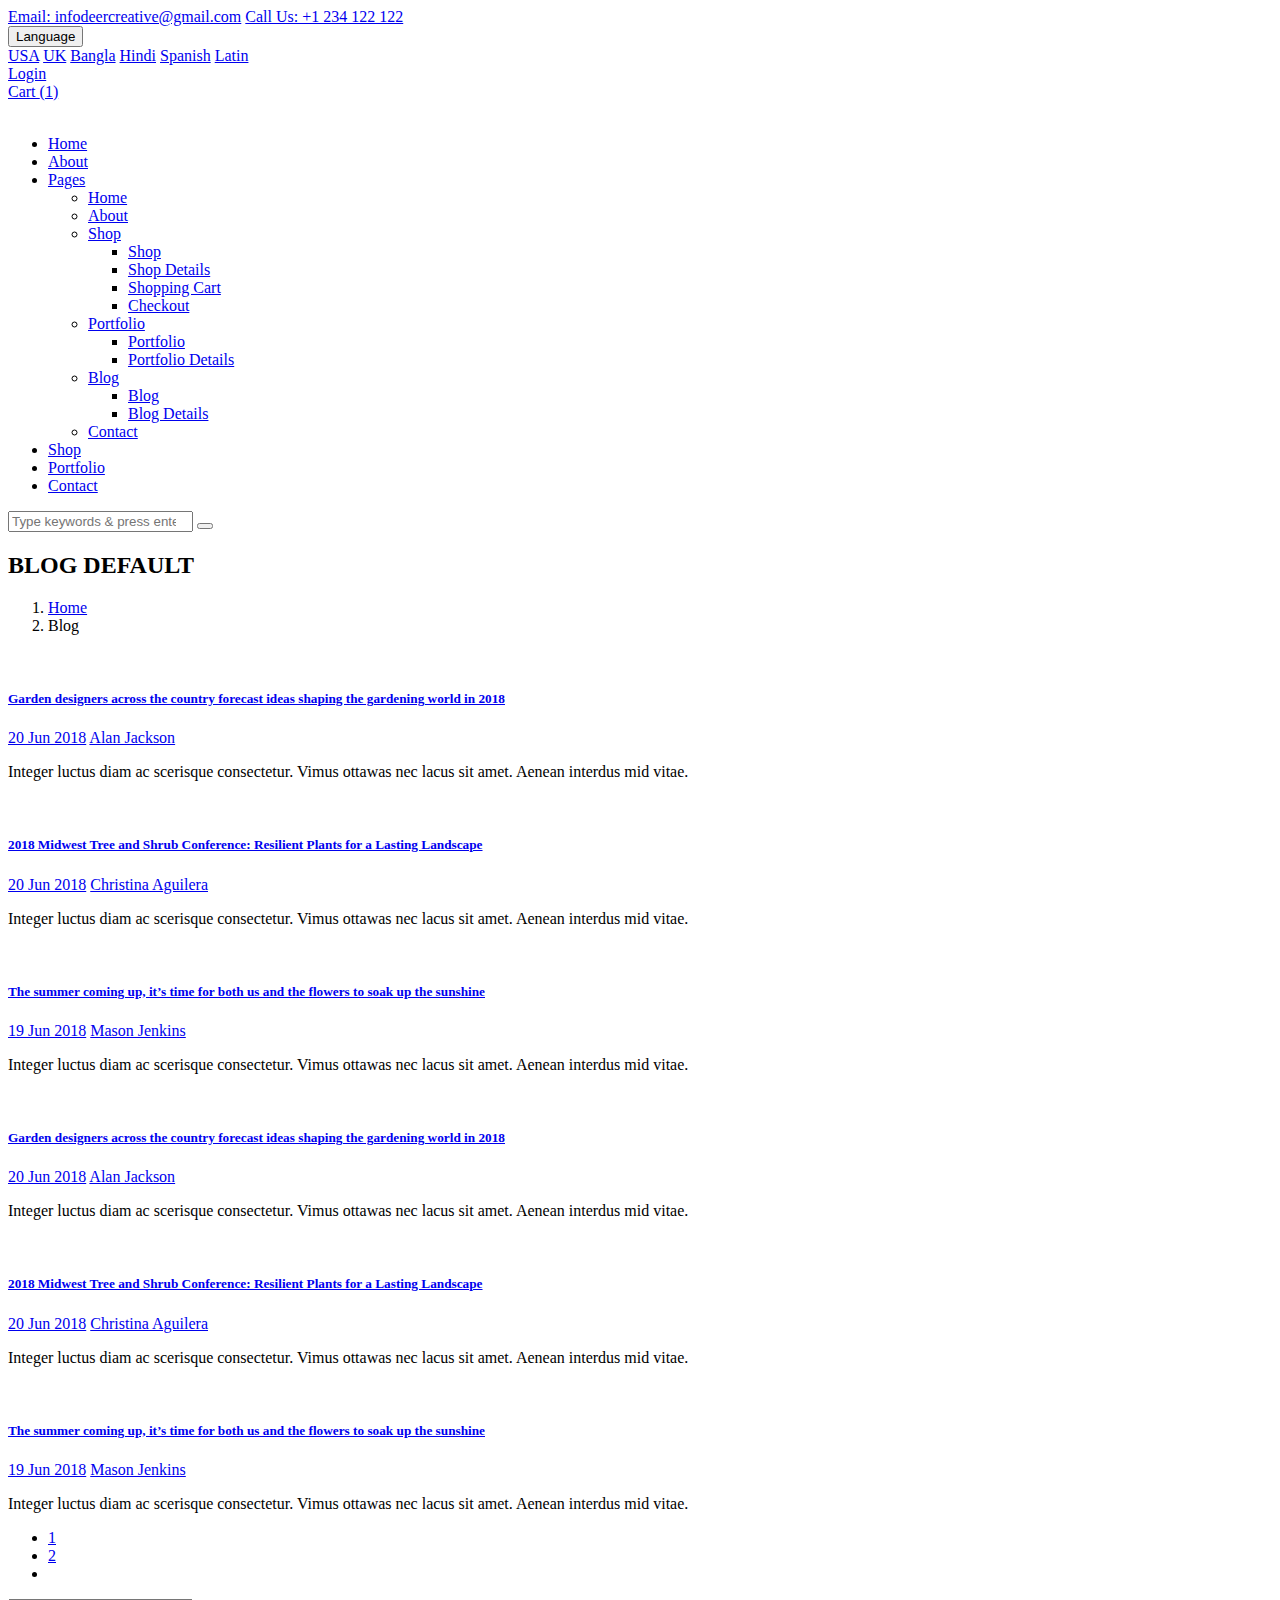
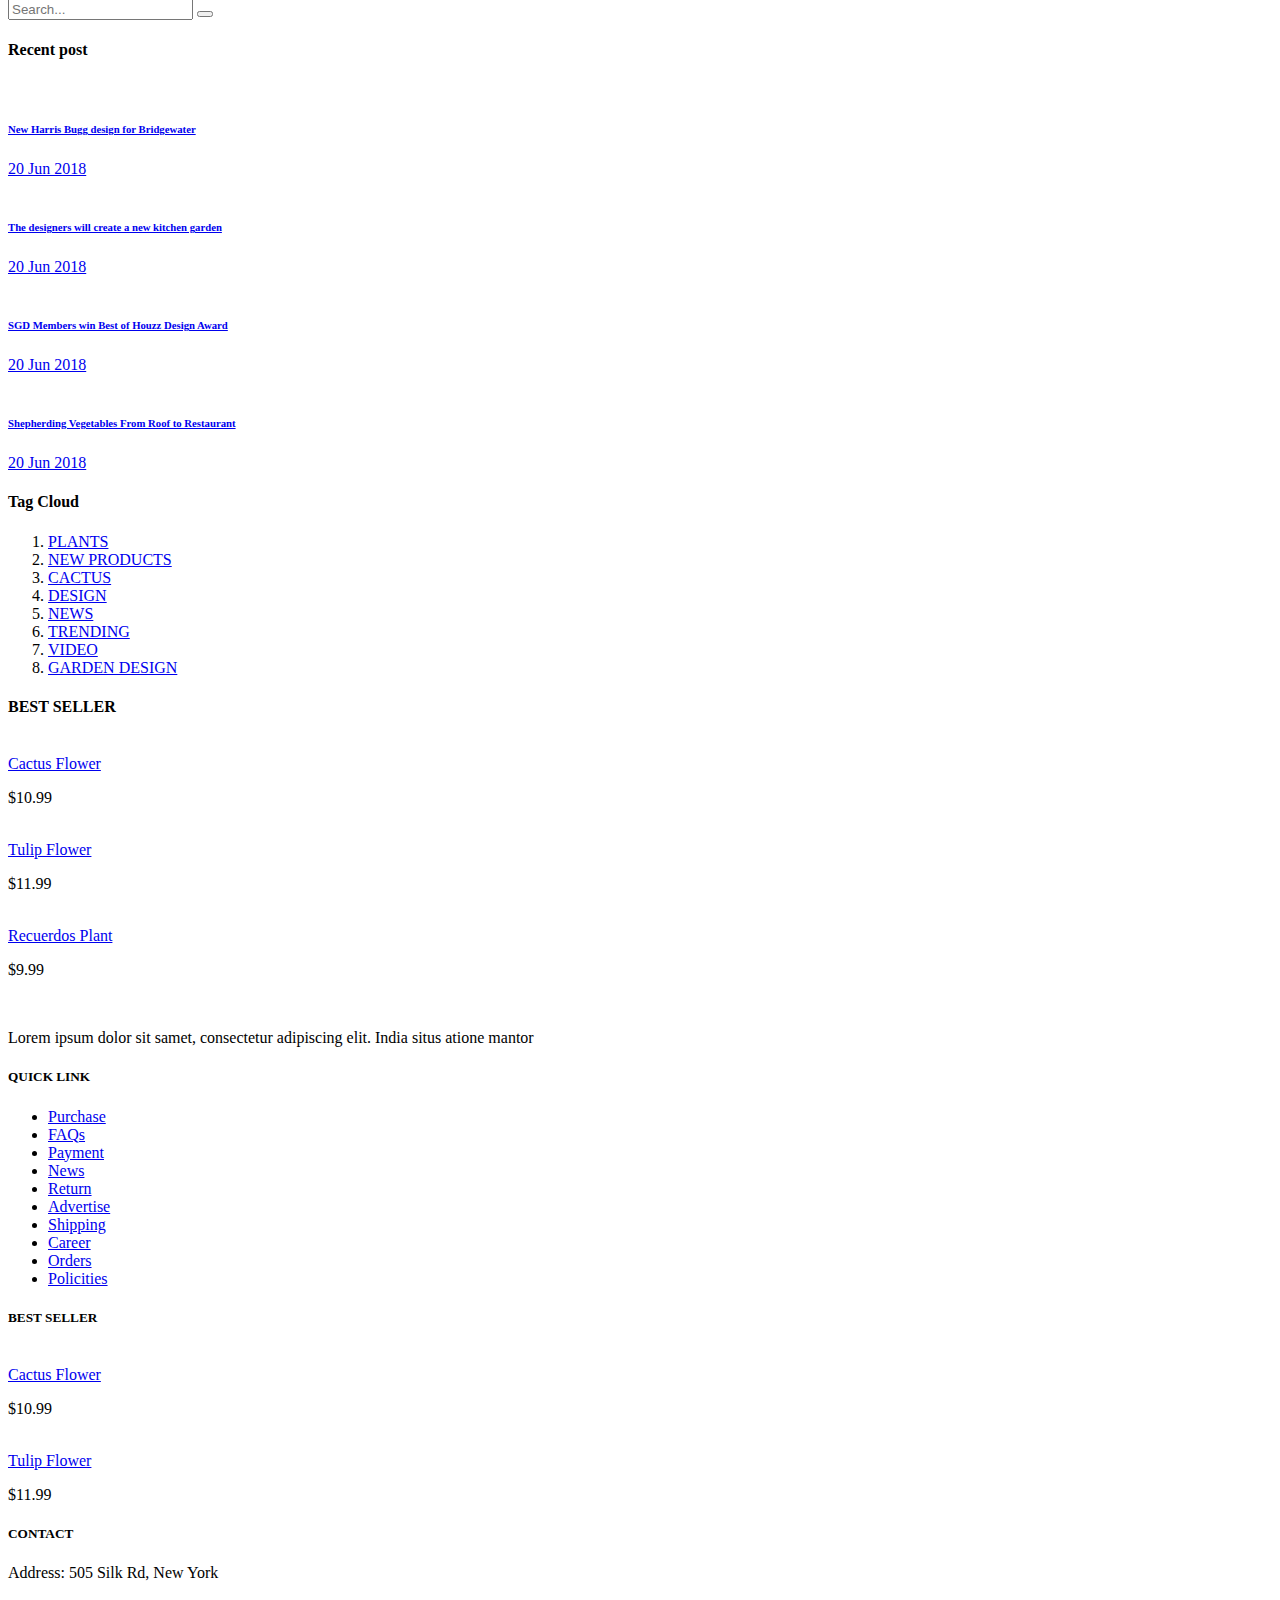
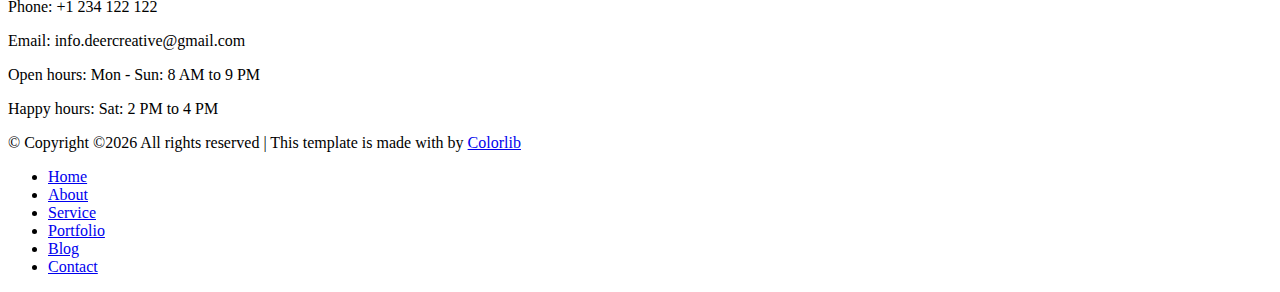
==== blog.html @ 2c1554ca "Prueba de edición temp vivero" ====
<!DOCTYPE html>
<html lang="en">

<head>
    <meta charset="UTF-8">
    <meta name="description" content="">
    <meta http-equiv="X-UA-Compatible" content="IE=edge">
    <meta name="viewport" content="width=device-width, initial-scale=1, shrink-to-fit=no">
    <!-- The above 4 meta tags *must* come first in the head; any other head content must come *after* these tags -->

    <!-- Title -->
    <title>Alazea - Gardening &amp; Landscaping HTML Template</title>

    <!-- Favicon -->
    <link rel="icon" href="img/core-img/favicon.ico">

    <!-- Core Stylesheet -->
    <link rel="stylesheet" href="style.css">

</head>

<body>
    <!-- Preloader -->
    <div class="preloader d-flex align-items-center justify-content-center">
        <div class="preloader-circle"></div>
        <div class="preloader-img">
            <img src="img/core-img/leaf.png" alt="">
        </div>
    </div>

    <!-- ##### Header Area Start ##### -->
    <header class="header-area">

        <!-- ***** Top Header Area ***** -->
        <div class="top-header-area">
            <div class="container">
                <div class="row">
                    <div class="col-12">
                        <div class="top-header-content d-flex align-items-center justify-content-between">
                            <!-- Top Header Content -->
                            <div class="top-header-meta">
                                <a href="#" data-toggle="tooltip" data-placement="bottom" title="infodeercreative@gmail.com"><i class="fa fa-envelope-o" aria-hidden="true"></i> <span>Email: infodeercreative@gmail.com</span></a>
                                <a href="#" data-toggle="tooltip" data-placement="bottom" title="+1 234 122 122"><i class="fa fa-phone" aria-hidden="true"></i> <span>Call Us: +1 234 122 122</span></a>
                            </div>

                            <!-- Top Header Content -->
                            <div class="top-header-meta d-flex">
                                <!-- Language Dropdown -->
                                <div class="language-dropdown">
                                    <div class="dropdown">
                                        <button class="btn btn-secondary dropdown-toggle mr-30" type="button" id="dropdownMenuButton" data-toggle="dropdown" aria-haspopup="true" aria-expanded="false">Language</button>
                                        <div class="dropdown-menu" aria-labelledby="dropdownMenuButton">
                                            <a class="dropdown-item" href="#">USA</a>
                                            <a class="dropdown-item" href="#">UK</a>
                                            <a class="dropdown-item" href="#">Bangla</a>
                                            <a class="dropdown-item" href="#">Hindi</a>
                                            <a class="dropdown-item" href="#">Spanish</a>
                                            <a class="dropdown-item" href="#">Latin</a>
                                        </div>
                                    </div>
                                </div>
                                <!-- Login -->
                                <div class="login">
                                    <a href="#"><i class="fa fa-user" aria-hidden="true"></i> <span>Login</span></a>
                                </div>
                                <!-- Cart -->
                                <div class="cart">
                                    <a href="#"><i class="fa fa-shopping-cart" aria-hidden="true"></i> <span>Cart <span class="cart-quantity">(1)</span></span></a>
                                </div>
                            </div>
                        </div>
                    </div>
                </div>
            </div>
        </div>

        <!-- ***** Navbar Area ***** -->
        <div class="alazea-main-menu">
            <div class="classy-nav-container breakpoint-off">
                <div class="container">
                    <!-- Menu -->
                    <nav class="classy-navbar justify-content-between" id="alazeaNav">

                        <!-- Nav Brand -->
                        <a href="index.html" class="nav-brand"><img src="img/core-img/logo.png" alt=""></a>

                        <!-- Navbar Toggler -->
                        <div class="classy-navbar-toggler">
                            <span class="navbarToggler"><span></span><span></span><span></span></span>
                        </div>

                        <!-- Menu -->
                        <div class="classy-menu">

                            <!-- Close Button -->
                            <div class="classycloseIcon">
                                <div class="cross-wrap"><span class="top"></span><span class="bottom"></span></div>
                            </div>

                            <!-- Navbar Start -->
                            <div class="classynav">
                                <ul>
                                    <li><a href="index.html">Home</a></li>
                                    <li><a href="about.html">About</a></li>
                                    <li><a href="#">Pages</a>
                                        <ul class="dropdown">
                                            <li><a href="index.html">Home</a></li>
                                            <li><a href="about.html">About</a></li>
                                            <li><a href="shop.html">Shop</a>
                                                <ul class="dropdown">
                                                    <li><a href="shop.html">Shop</a></li>
                                                    <li><a href="shop-details.html">Shop Details</a></li>
                                                    <li><a href="cart.html">Shopping Cart</a></li>
                                                    <li><a href="checkout.html">Checkout</a></li>
                                                </ul>
                                            </li>
                                            <li><a href="portfolio.html">Portfolio</a>
                                                <ul class="dropdown">
                                                    <li><a href="portfolio.html">Portfolio</a></li>
                                                    <li><a href="single-portfolio.html">Portfolio Details</a></li>
                                                </ul>
                                            </li>
                                            <li><a href="blog.html">Blog</a>
                                                <ul class="dropdown">
                                                    <li><a href="blog.html">Blog</a></li>
                                                    <li><a href="single-post.html">Blog Details</a></li>
                                                </ul>
                                            </li>
                                            <li><a href="contact.html">Contact</a></li>
                                        </ul>
                                    </li>
                                    <li><a href="shop.html">Shop</a></li>
                                    <li><a href="portfolio.html">Portfolio</a></li>
                                    <li><a href="contact.html">Contact</a></li>
                                </ul>

                                <!-- Search Icon -->
                                <div id="searchIcon">
                                    <i class="fa fa-search" aria-hidden="true"></i>
                                </div>

                            </div>
                            <!-- Navbar End -->
                        </div>
                    </nav>

                    <!-- Search Form -->
                    <div class="search-form">
                        <form action="#" method="get">
                            <input type="search" name="search" id="search" placeholder="Type keywords &amp; press enter...">
                            <button type="submit" class="d-none"></button>
                        </form>
                        <!-- Close Icon -->
                        <div class="closeIcon"><i class="fa fa-times" aria-hidden="true"></i></div>
                    </div>
                </div>
            </div>
        </div>
    </header>
    <!-- ##### Header Area End ##### -->

    <!-- ##### Breadcrumb Area Start ##### -->
    <div class="breadcrumb-area">
        <!-- Top Breadcrumb Area -->
        <div class="top-breadcrumb-area bg-img bg-overlay d-flex align-items-center justify-content-center" style="background-image: url(img/bg-img/24.jpg);">
            <h2>BLOG DEFAULT</h2>
        </div>

        <div class="container">
            <div class="row">
                <div class="col-12">
                    <nav aria-label="breadcrumb">
                        <ol class="breadcrumb">
                            <li class="breadcrumb-item"><a href="#"><i class="fa fa-home"></i> Home</a></li>
                            <li class="breadcrumb-item active" aria-current="page">Blog</li>
                        </ol>
                    </nav>
                </div>
            </div>
        </div>
    </div>
    <!-- ##### Breadcrumb Area End ##### -->

    <!-- ##### Blog Area Start ##### -->
    <section class="alazea-blog-area mb-100">
        <div class="container">
            <div class="row">
                <div class="col-12 col-md-8">
                    <div class="row">

                        <!-- Single Blog Post Area -->
                        <div class="col-12 col-lg-6">
                            <div class="single-blog-post mb-50">
                                <div class="post-thumbnail mb-30">
                                    <a href="single-post.html"><img src="img/bg-img/6.jpg" alt=""></a>
                                </div>
                                <div class="post-content">
                                    <a href="single-post.html" class="post-title">
                                        <h5>Garden designers across the country forecast ideas shaping the gardening world in 2018</h5>
                                    </a>
                                    <div class="post-meta">
                                        <a href="#"><i class="fa fa-clock-o" aria-hidden="true"></i> 20 Jun 2018</a>
                                        <a href="#"><i class="fa fa-user" aria-hidden="true"></i> Alan Jackson</a>
                                    </div>
                                    <p class="post-excerpt">Integer luctus diam ac scerisque consectetur. Vimus ottawas nec lacus sit amet. Aenean interdus mid vitae.</p>
                                </div>
                            </div>
                        </div>

                        <!-- Single Blog Post Area -->
                        <div class="col-12 col-lg-6">
                            <div class="single-blog-post mb-50">
                                <div class="post-thumbnail mb-30">
                                    <a href="single-post.html"><img src="img/bg-img/7.jpg" alt=""></a>
                                </div>
                                <div class="post-content">
                                    <a href="single-post.html" class="post-title">
                                        <h5>2018 Midwest Tree and Shrub Conference: Resilient Plants for a Lasting Landscape</h5>
                                    </a>
                                    <div class="post-meta">
                                        <a href="#"><i class="fa fa-clock-o" aria-hidden="true"></i> 20 Jun 2018</a>
                                        <a href="#"><i class="fa fa-user" aria-hidden="true"></i> Christina Aguilera</a>
                                    </div>
                                    <p class="post-excerpt">Integer luctus diam ac scerisque consectetur. Vimus ottawas nec lacus sit amet. Aenean interdus mid vitae.</p>
                                </div>
                            </div>
                        </div>

                        <!-- Single Blog Post Area -->
                        <div class="col-12 col-lg-6">
                            <div class="single-blog-post mb-50">
                                <div class="post-thumbnail mb-30">
                                    <a href="single-post.html"><img src="img/bg-img/8.jpg" alt=""></a>
                                </div>
                                <div class="post-content">
                                    <a href="single-post.html" class="post-title">
                                        <h5>The summer coming up, it’s time for both us and the flowers to soak up the sunshine</h5>
                                    </a>
                                    <div class="post-meta">
                                        <a href="#"><i class="fa fa-clock-o" aria-hidden="true"></i> 19 Jun 2018</a>
                                        <a href="#"><i class="fa fa-user" aria-hidden="true"></i> Mason Jenkins</a>
                                    </div>
                                    <p class="post-excerpt">Integer luctus diam ac scerisque consectetur. Vimus ottawas nec lacus sit amet. Aenean interdus mid vitae.</p>
                                </div>
                            </div>
                        </div>

                        <!-- Single Blog Post Area -->
                        <div class="col-12 col-lg-6">
                            <div class="single-blog-post mb-50">
                                <div class="post-thumbnail mb-30">
                                    <a href="single-post.html"><img src="img/bg-img/6.jpg" alt=""></a>
                                </div>
                                <div class="post-content">
                                    <a href="single-post.html" class="post-title">
                                        <h5>Garden designers across the country forecast ideas shaping the gardening world in 2018</h5>
                                    </a>
                                    <div class="post-meta">
                                        <a href="#"><i class="fa fa-clock-o" aria-hidden="true"></i> 20 Jun 2018</a>
                                        <a href="#"><i class="fa fa-user" aria-hidden="true"></i> Alan Jackson</a>
                                    </div>
                                    <p class="post-excerpt">Integer luctus diam ac scerisque consectetur. Vimus ottawas nec lacus sit amet. Aenean interdus mid vitae.</p>
                                </div>
                            </div>
                        </div>

                        <!-- Single Blog Post Area -->
                        <div class="col-12 col-lg-6">
                            <div class="single-blog-post mb-50">
                                <div class="post-thumbnail mb-30">
                                    <a href="single-post.html"><img src="img/bg-img/7.jpg" alt=""></a>
                                </div>
                                <div class="post-content">
                                    <a href="single-post.html" class="post-title">
                                        <h5>2018 Midwest Tree and Shrub Conference: Resilient Plants for a Lasting Landscape</h5>
                                    </a>
                                    <div class="post-meta">
                                        <a href="#"><i class="fa fa-clock-o" aria-hidden="true"></i> 20 Jun 2018</a>
                                        <a href="#"><i class="fa fa-user" aria-hidden="true"></i> Christina Aguilera</a>
                                    </div>
                                    <p class="post-excerpt">Integer luctus diam ac scerisque consectetur. Vimus ottawas nec lacus sit amet. Aenean interdus mid vitae.</p>
                                </div>
                            </div>
                        </div>

                        <!-- Single Blog Post Area -->
                        <div class="col-12 col-lg-6">
                            <div class="single-blog-post mb-50">
                                <div class="post-thumbnail mb-30">
                                    <a href="single-post.html"><img src="img/bg-img/8.jpg" alt=""></a>
                                </div>
                                <div class="post-content">
                                    <a href="single-post.html" class="post-title">
                                        <h5>The summer coming up, it’s time for both us and the flowers to soak up the sunshine</h5>
                                    </a>
                                    <div class="post-meta">
                                        <a href="#"><i class="fa fa-clock-o" aria-hidden="true"></i> 19 Jun 2018</a>
                                        <a href="#"><i class="fa fa-user" aria-hidden="true"></i> Mason Jenkins</a>
                                    </div>
                                    <p class="post-excerpt">Integer luctus diam ac scerisque consectetur. Vimus ottawas nec lacus sit amet. Aenean interdus mid vitae.</p>
                                </div>
                            </div>
                        </div>

                    </div>

                    <div class="row">
                        <div class="col-12">
                            <nav aria-label="Page navigation">
                                <ul class="pagination">
                                    <li class="page-item"><a class="page-link" href="#">1</a></li>
                                    <li class="page-item"><a class="page-link" href="#">2</a></li>
                                    <li class="page-item"><a class="page-link" href="#"><i class="fa fa-angle-right"></i></a></li>
                                </ul>
                            </nav>
                        </div>
                    </div>
                </div>
                
                <div class="col-12 col-md-4">
                    <div class="post-sidebar-area">

                        <!-- ##### Single Widget Area ##### -->
                        <div class="single-widget-area">
                            <form action="#" method="get" class="search-form">
                                <input type="search" name="search" id="widgetsearch" placeholder="Search...">
                                <button type="submit"><i class="icon_search"></i></button>
                            </form>
                        </div>

                        <!-- ##### Single Widget Area ##### -->
                        <div class="single-widget-area">
                            <!-- Title -->
                            <div class="widget-title">
                                <h4>Recent post</h4>
                            </div>

                            <!-- Single Latest Posts -->
                            <div class="single-latest-post d-flex align-items-center">
                                <div class="post-thumb">
                                    <img src="img/bg-img/30.jpg" alt="">
                                </div>
                                <div class="post-content">
                                    <a href="#" class="post-title">
                                        <h6>New Harris Bugg design for Bridgewater</h6>
                                    </a>
                                    <a href="#" class="post-date">20 Jun 2018</a>
                                </div>
                            </div>

                            <!-- Single Latest Posts -->
                            <div class="single-latest-post d-flex align-items-center">
                                <div class="post-thumb">
                                    <img src="img/bg-img/31.jpg" alt="">
                                </div>
                                <div class="post-content">
                                    <a href="#" class="post-title">
                                        <h6>The designers will create a new kitchen garden</h6>
                                    </a>
                                    <a href="#" class="post-date">20 Jun 2018</a>
                                </div>
                            </div>

                            <!-- Single Latest Posts -->
                            <div class="single-latest-post d-flex align-items-center">
                                <div class="post-thumb">
                                    <img src="img/bg-img/32.jpg" alt="">
                                </div>
                                <div class="post-content">
                                    <a href="#" class="post-title">
                                        <h6>SGD Members win Best of Houzz Design Award</h6>
                                    </a>
                                    <a href="#" class="post-date">20 Jun 2018</a>
                                </div>
                            </div>

                            <!-- Single Latest Posts -->
                            <div class="single-latest-post d-flex align-items-center">
                                <div class="post-thumb">
                                    <img src="img/bg-img/33.jpg" alt="">
                                </div>
                                <div class="post-content">
                                    <a href="#" class="post-title">
                                        <h6>Shepherding Vegetables From Roof to Restaurant</h6>
                                    </a>
                                    <a href="#" class="post-date">20 Jun 2018</a>
                                </div>
                            </div>
                        </div>

                        <!-- ##### Single Widget Area ##### -->
                        <div class="single-widget-area">
                            <!-- Title -->
                            <div class="widget-title">
                                <h4>Tag Cloud</h4>
                            </div>
                            <!-- Tags -->
                            <ol class="popular-tags d-flex flex-wrap">
                                <li><a href="#">PLANTS</a></li>
                                <li><a href="#">NEW PRODUCTS</a></li>
                                <li><a href="#">CACTUS</a></li>
                                <li><a href="#">DESIGN</a></li>
                                <li><a href="#">NEWS</a></li>
                                <li><a href="#">TRENDING</a></li>
                                <li><a href="#">VIDEO</a></li>
                                <li><a href="#">GARDEN DESIGN</a></li>
                            </ol>
                        </div>

                        <!-- ##### Single Widget Area ##### -->
                        <div class="single-widget-area">
                            <!-- Title -->
                            <div class="widget-title">
                                <h4>BEST SELLER</h4>
                            </div>

                            <!-- Single Best Seller Products -->
                            <div class="single-best-seller-product d-flex align-items-center">
                                <div class="product-thumbnail">
                                    <a href="shop-details.html"><img src="img/bg-img/4.jpg" alt=""></a>
                                </div>
                                <div class="product-info">
                                    <a href="shop-details.html">Cactus Flower</a>
                                    <p>$10.99</p>
                                    <div class="ratings">
                                        <i class="fa fa-star"></i>
                                        <i class="fa fa-star"></i>
                                        <i class="fa fa-star"></i>
                                        <i class="fa fa-star"></i>
                                        <i class="fa fa-star"></i>
                                    </div>
                                </div>
                            </div>

                            <!-- Single Best Seller Products -->
                            <div class="single-best-seller-product d-flex align-items-center">
                                <div class="product-thumbnail">
                                    <a href="shop-details.html"><img src="img/bg-img/5.jpg" alt=""></a>
                                </div>
                                <div class="product-info">
                                    <a href="shop-details.html">Tulip Flower</a>
                                    <p>$11.99</p>
                                    <div class="ratings">
                                        <i class="fa fa-star"></i>
                                        <i class="fa fa-star"></i>
                                        <i class="fa fa-star"></i>
                                        <i class="fa fa-star"></i>
                                        <i class="fa fa-star"></i>
                                    </div>
                                </div>
                            </div>

                            <!-- Single Best Seller Products -->
                            <div class="single-best-seller-product d-flex align-items-center">
                                <div class="product-thumbnail">
                                    <a href="shop-details.html"><img src="img/bg-img/34.jpg" alt=""></a>
                                </div>
                                <div class="product-info">
                                    <a href="shop-details.html">Recuerdos Plant</a>
                                    <p>$9.99</p>
                                    <div class="ratings">
                                        <i class="fa fa-star"></i>
                                        <i class="fa fa-star"></i>
                                        <i class="fa fa-star"></i>
                                        <i class="fa fa-star"></i>
                                        <i class="fa fa-star"></i>
                                    </div>
                                </div>
                            </div>

                        </div>
                    </div>
                </div>
            </div>
        </div>
    </section>
    <!-- ##### Blog Area End ##### -->

    <!-- ##### Footer Area Start ##### -->
    <footer class="footer-area bg-img" style="background-image: url(img/bg-img/3.jpg);">
        <!-- Main Footer Area -->
        <div class="main-footer-area">
            <div class="container">
                <div class="row">

                    <!-- Single Footer Widget -->
                    <div class="col-12 col-sm-6 col-lg-3">
                        <div class="single-footer-widget">
                            <div class="footer-logo mb-30">
                                <a href="#"><img src="img/core-img/logo.png" alt=""></a>
                            </div>
                            <p>Lorem ipsum dolor sit samet, consectetur adipiscing elit. India situs atione mantor</p>
                            <div class="social-info">
                                <a href="#"><i class="fa fa-facebook" aria-hidden="true"></i></a>
                                <a href="#"><i class="fa fa-twitter" aria-hidden="true"></i></a>
                                <a href="#"><i class="fa fa-google-plus" aria-hidden="true"></i></a>
                                <a href="#"><i class="fa fa-instagram" aria-hidden="true"></i></a>
                                <a href="#"><i class="fa fa-linkedin" aria-hidden="true"></i></a>
                            </div>
                        </div>
                    </div>

                    <!-- Single Footer Widget -->
                    <div class="col-12 col-sm-6 col-lg-3">
                        <div class="single-footer-widget">
                            <div class="widget-title">
                                <h5>QUICK LINK</h5>
                            </div>
                            <nav class="widget-nav">
                                <ul>
                                    <li><a href="#">Purchase</a></li>
                                    <li><a href="#">FAQs</a></li>
                                    <li><a href="#">Payment</a></li>
                                    <li><a href="#">News</a></li>
                                    <li><a href="#">Return</a></li>
                                    <li><a href="#">Advertise</a></li>
                                    <li><a href="#">Shipping</a></li>
                                    <li><a href="#">Career</a></li>
                                    <li><a href="#">Orders</a></li>
                                    <li><a href="#">Policities</a></li>
                                </ul>
                            </nav>
                        </div>
                    </div>

                    <!-- Single Footer Widget -->
                    <div class="col-12 col-sm-6 col-lg-3">
                        <div class="single-footer-widget">
                            <div class="widget-title">
                                <h5>BEST SELLER</h5>
                            </div>

                            <!-- Single Best Seller Products -->
                            <div class="single-best-seller-product d-flex align-items-center">
                                <div class="product-thumbnail">
                                    <a href="shop-details.html"><img src="img/bg-img/4.jpg" alt=""></a>
                                </div>
                                <div class="product-info">
                                    <a href="shop-details.html">Cactus Flower</a>
                                    <p>$10.99</p>
                                </div>
                            </div>

                            <!-- Single Best Seller Products -->
                            <div class="single-best-seller-product d-flex align-items-center">
                                <div class="product-thumbnail">
                                    <a href="shop-details.html"><img src="img/bg-img/5.jpg" alt=""></a>
                                </div>
                                <div class="product-info">
                                    <a href="shop-details.html">Tulip Flower</a>
                                    <p>$11.99</p>
                                </div>
                            </div>
                        </div>
                    </div>

                    <!-- Single Footer Widget -->
                    <div class="col-12 col-sm-6 col-lg-3">
                        <div class="single-footer-widget">
                            <div class="widget-title">
                                <h5>CONTACT</h5>
                            </div>

                            <div class="contact-information">
                                <p><span>Address:</span> 505 Silk Rd, New York</p>
                                <p><span>Phone:</span> +1 234 122 122</p>
                                <p><span>Email:</span> info.deercreative@gmail.com</p>
                                <p><span>Open hours:</span> Mon - Sun: 8 AM to 9 PM</p>
                                <p><span>Happy hours:</span> Sat: 2 PM to 4 PM</p>
                            </div>
                        </div>
                    </div>
                </div>
            </div>
        </div>

        <!-- Footer Bottom Area -->
        <div class="footer-bottom-area">
            <div class="container">
                <div class="row">
                    <div class="col-12">
                        <div class="border-line"></div>
                    </div>
                    <!-- Copywrite Text -->
                    <div class="col-12 col-md-6">
                        <div class="copywrite-text">
                            <p>&copy; <!-- Link back to Colorlib can't be removed. Template is licensed under CC BY 3.0. -->
Copyright &copy;<script>document.write(new Date().getFullYear());</script> All rights reserved | This template is made with <i class="fa fa-heart-o" aria-hidden="true"></i> by <a href="https://colorlib.com" target="_blank">Colorlib</a>
<!-- Link back to Colorlib can't be removed. Template is licensed under CC BY 3.0. -->
</p>
                        </div>
                    </div>
                    <!-- Footer Nav -->
                    <div class="col-12 col-md-6">
                        <div class="footer-nav">
                            <nav>
                                <ul>
                                    <li><a href="#">Home</a></li>
                                    <li><a href="#">About</a></li>
                                    <li><a href="#">Service</a></li>
                                    <li><a href="#">Portfolio</a></li>
                                    <li><a href="#">Blog</a></li>
                                    <li><a href="#">Contact</a></li>
                                </ul>
                            </nav>
                        </div>
                    </div>
                </div>
            </div>
        </div>
    </footer>
    <!-- ##### Footer Area End ##### -->

    <!-- ##### All Javascript Files ##### -->
    <!-- jQuery-2.2.4 js -->
    <script src="js/jquery/jquery-2.2.4.min.js"></script>
    <!-- Popper js -->
    <script src="js/bootstrap/popper.min.js"></script>
    <!-- Bootstrap js -->
    <script src="js/bootstrap/bootstrap.min.js"></script>
    <!-- All Plugins js -->
    <script src="js/plugins/plugins.js"></script>
    <!-- Active js -->
    <script src="js/active.js"></script>
</body>

</html>
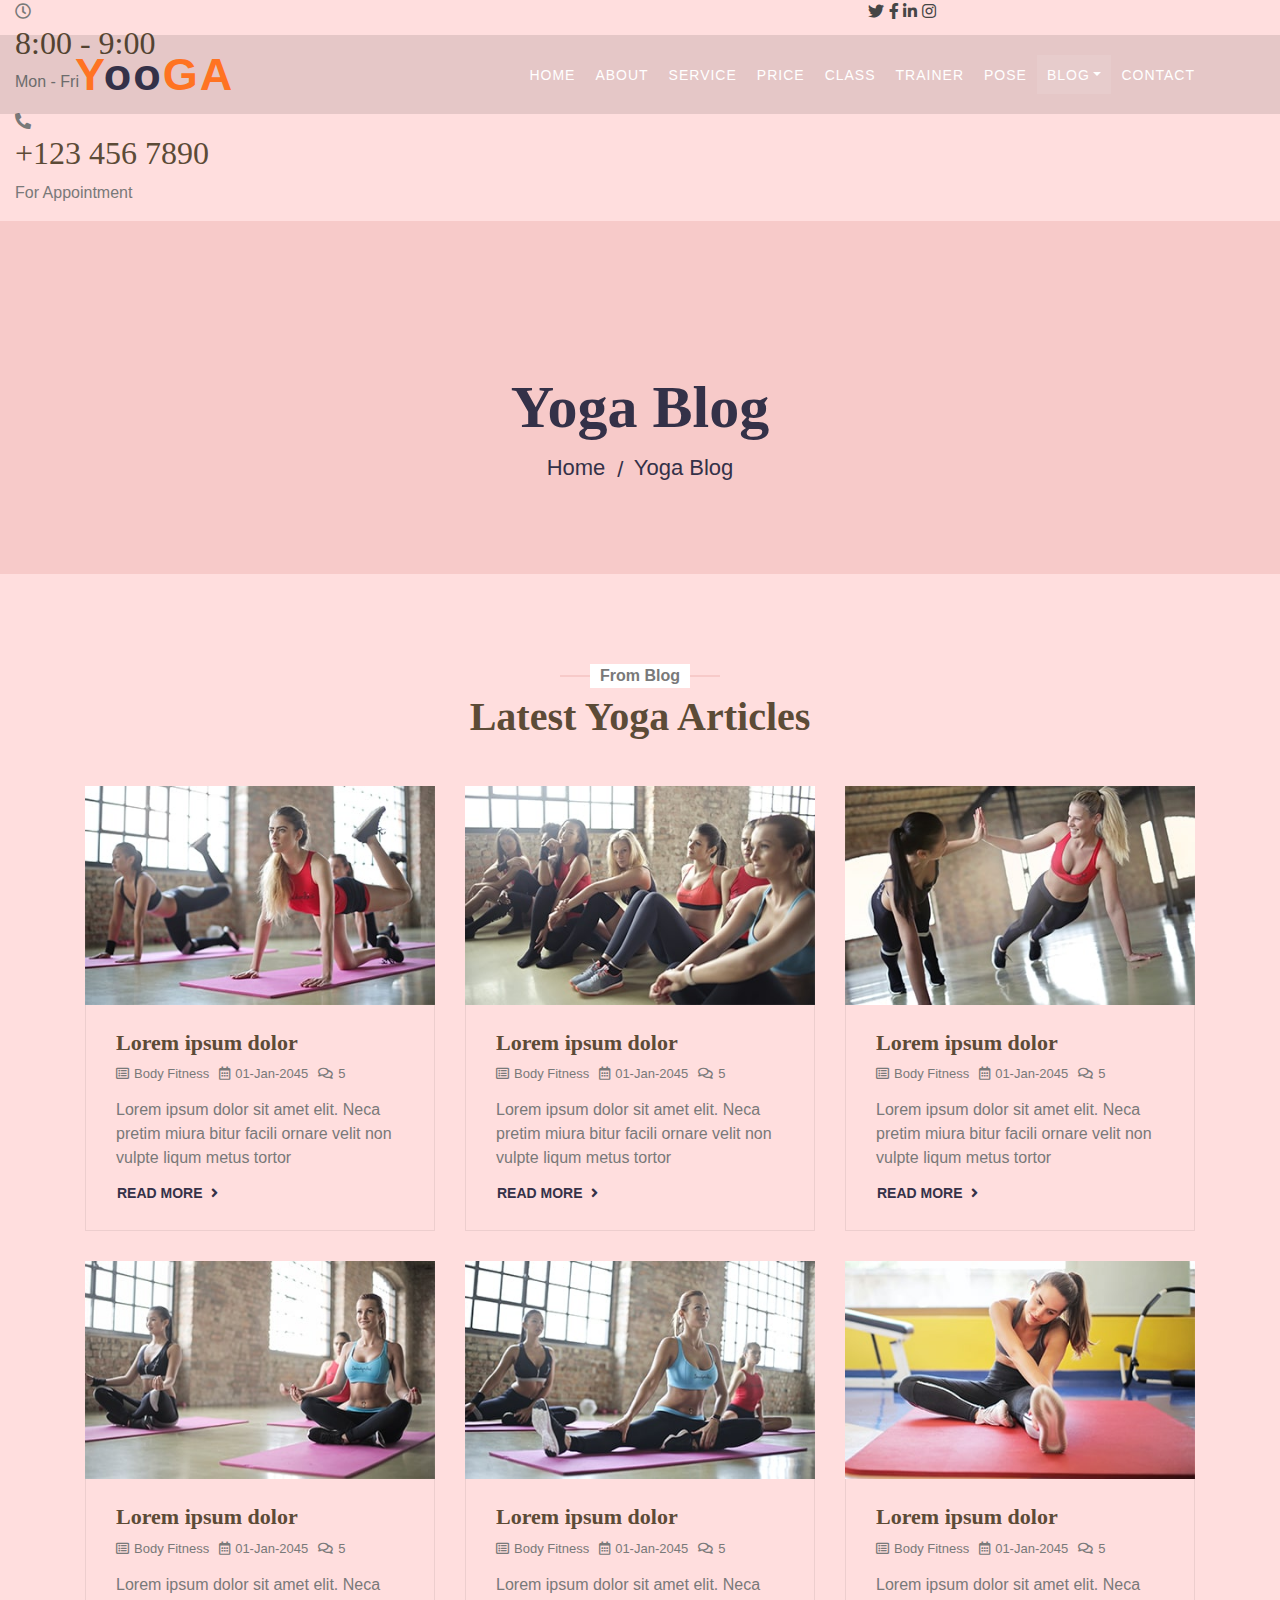
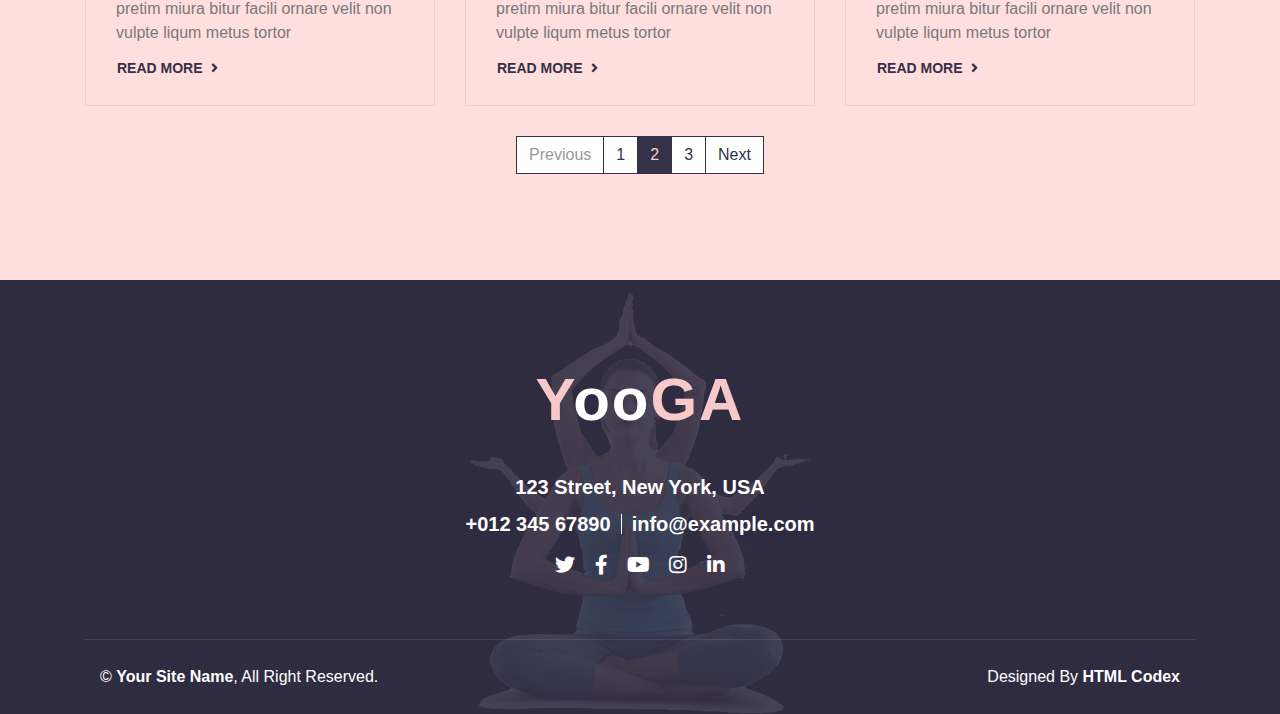
==== commit 745122a0: "nueva plantilla" ====
--- a/blog.html
+++ b/blog.html
@@ -1,627 +1,302 @@
-<!DOCTYPE html>
-<html lang="en">
-
-<head>
-    <meta charset="UTF-8">
-    <meta name="description" content="">
-    <meta http-equiv="X-UA-Compatible" content="IE=edge">
-    <meta name="viewport" content="width=device-width, initial-scale=1, shrink-to-fit=no">
-    <!-- The above 4 meta tags *must* come first in the head; any other head content must come *after* these tags -->
-
-    <!-- Title -->
-    <title>Alazea - Gardening &amp; Landscaping HTML Template</title>
-
-    <!-- Favicon -->
-    <link rel="icon" href="img/core-img/favicon.ico">
-
-    <!-- Core Stylesheet -->
-    <link rel="stylesheet" href="style.css">
-
-</head>
-
-<body>
-    <!-- Preloader -->
-    <div class="preloader d-flex align-items-center justify-content-center">
-        <div class="preloader-circle"></div>
-        <div class="preloader-img">
-            <img src="img/core-img/leaf.png" alt="">
-        </div>
-    </div>
-
-    <!-- ##### Header Area Start ##### -->
-    <header class="header-area">
-
-        <!-- ***** Top Header Area ***** -->
-        <div class="top-header-area">
-            <div class="container">
-                <div class="row">
-                    <div class="col-12">
-                        <div class="top-header-content d-flex align-items-center justify-content-between">
-                            <!-- Top Header Content -->
-                            <div class="top-header-meta">
-                                <a href="#" data-toggle="tooltip" data-placement="bottom" title="infodeercreative@gmail.com"><i class="fa fa-envelope-o" aria-hidden="true"></i> <span>Email: infodeercreative@gmail.com</span></a>
-                                <a href="#" data-toggle="tooltip" data-placement="bottom" title="+1 234 122 122"><i class="fa fa-phone" aria-hidden="true"></i> <span>Call Us: +1 234 122 122</span></a>
-                            </div>
-
-                            <!-- Top Header Content -->
-                            <div class="top-header-meta d-flex">
-                                <!-- Language Dropdown -->
-                                <div class="language-dropdown">
-                                    <div class="dropdown">
-                                        <button class="btn btn-secondary dropdown-toggle mr-30" type="button" id="dropdownMenuButton" data-toggle="dropdown" aria-haspopup="true" aria-expanded="false">Language</button>
-                                        <div class="dropdown-menu" aria-labelledby="dropdownMenuButton">
-                                            <a class="dropdown-item" href="#">USA</a>
-                                            <a class="dropdown-item" href="#">UK</a>
-                                            <a class="dropdown-item" href="#">Bangla</a>
-                                            <a class="dropdown-item" href="#">Hindi</a>
-                                            <a class="dropdown-item" href="#">Spanish</a>
-                                            <a class="dropdown-item" href="#">Latin</a>
-                                        </div>
-                                    </div>
-                                </div>
-                                <!-- Login -->
-                                <div class="login">
-                                    <a href="#"><i class="fa fa-user" aria-hidden="true"></i> <span>Login</span></a>
-                                </div>
-                                <!-- Cart -->
-                                <div class="cart">
-                                    <a href="#"><i class="fa fa-shopping-cart" aria-hidden="true"></i> <span>Cart <span class="cart-quantity">(1)</span></span></a>
-                                </div>
-                            </div>
-                        </div>
-                    </div>
-                </div>
-            </div>
-        </div>
-
-        <!-- ***** Navbar Area ***** -->
-        <div class="alazea-main-menu">
-            <div class="classy-nav-container breakpoint-off">
-                <div class="container">
-                    <!-- Menu -->
-                    <nav class="classy-navbar justify-content-between" id="alazeaNav">
-
-                        <!-- Nav Brand -->
-                        <a href="index.html" class="nav-brand"><img src="img/core-img/logo.png" alt=""></a>
-
-                        <!-- Navbar Toggler -->
-                        <div class="classy-navbar-toggler">
-                            <span class="navbarToggler"><span></span><span></span><span></span></span>
-                        </div>
-
-                        <!-- Menu -->
-                        <div class="classy-menu">
-
-                            <!-- Close Button -->
-                            <div class="classycloseIcon">
-                                <div class="cross-wrap"><span class="top"></span><span class="bottom"></span></div>
-                            </div>
-
-                            <!-- Navbar Start -->
-                            <div class="classynav">
-                                <ul>
-                                    <li><a href="index.html">Home</a></li>
-                                    <li><a href="about.html">About</a></li>
-                                    <li><a href="#">Pages</a>
-                                        <ul class="dropdown">
-                                            <li><a href="index.html">Home</a></li>
-                                            <li><a href="about.html">About</a></li>
-                                            <li><a href="shop.html">Shop</a>
-                                                <ul class="dropdown">
-                                                    <li><a href="shop.html">Shop</a></li>
-                                                    <li><a href="shop-details.html">Shop Details</a></li>
-                                                    <li><a href="cart.html">Shopping Cart</a></li>
-                                                    <li><a href="checkout.html">Checkout</a></li>
-                                                </ul>
-                                            </li>
-                                            <li><a href="portfolio.html">Portfolio</a>
-                                                <ul class="dropdown">
-                                                    <li><a href="portfolio.html">Portfolio</a></li>
-                                                    <li><a href="single-portfolio.html">Portfolio Details</a></li>
-                                                </ul>
-                                            </li>
-                                            <li><a href="blog.html">Blog</a>
-                                                <ul class="dropdown">
-                                                    <li><a href="blog.html">Blog</a></li>
-                                                    <li><a href="single-post.html">Blog Details</a></li>
-                                                </ul>
-                                            </li>
-                                            <li><a href="contact.html">Contact</a></li>
-                                        </ul>
-                                    </li>
-                                    <li><a href="shop.html">Shop</a></li>
-                                    <li><a href="portfolio.html">Portfolio</a></li>
-                                    <li><a href="contact.html">Contact</a></li>
-                                </ul>
-
-                                <!-- Search Icon -->
-                                <div id="searchIcon">
-                                    <i class="fa fa-search" aria-hidden="true"></i>
-                                </div>
-
-                            </div>
-                            <!-- Navbar End -->
-                        </div>
-                    </nav>
-
-                    <!-- Search Form -->
-                    <div class="search-form">
-                        <form action="#" method="get">
-                            <input type="search" name="search" id="search" placeholder="Type keywords &amp; press enter...">
-                            <button type="submit" class="d-none"></button>
-                        </form>
-                        <!-- Close Icon -->
-                        <div class="closeIcon"><i class="fa fa-times" aria-hidden="true"></i></div>
-                    </div>
-                </div>
-            </div>
-        </div>
-    </header>
-    <!-- ##### Header Area End ##### -->
-
-    <!-- ##### Breadcrumb Area Start ##### -->
-    <div class="breadcrumb-area">
-        <!-- Top Breadcrumb Area -->
-        <div class="top-breadcrumb-area bg-img bg-overlay d-flex align-items-center justify-content-center" style="background-image: url(img/bg-img/24.jpg);">
-            <h2>BLOG DEFAULT</h2>
-        </div>
-
-        <div class="container">
-            <div class="row">
-                <div class="col-12">
-                    <nav aria-label="breadcrumb">
-                        <ol class="breadcrumb">
-                            <li class="breadcrumb-item"><a href="#"><i class="fa fa-home"></i> Home</a></li>
-                            <li class="breadcrumb-item active" aria-current="page">Blog</li>
-                        </ol>
-                    </nav>
-                </div>
-            </div>
-        </div>
-    </div>
-    <!-- ##### Breadcrumb Area End ##### -->
-
-    <!-- ##### Blog Area Start ##### -->
-    <section class="alazea-blog-area mb-100">
-        <div class="container">
-            <div class="row">
-                <div class="col-12 col-md-8">
-                    <div class="row">
-
-                        <!-- Single Blog Post Area -->
-                        <div class="col-12 col-lg-6">
-                            <div class="single-blog-post mb-50">
-                                <div class="post-thumbnail mb-30">
-                                    <a href="single-post.html"><img src="img/bg-img/6.jpg" alt=""></a>
-                                </div>
-                                <div class="post-content">
-                                    <a href="single-post.html" class="post-title">
-                                        <h5>Garden designers across the country forecast ideas shaping the gardening world in 2018</h5>
-                                    </a>
-                                    <div class="post-meta">
-                                        <a href="#"><i class="fa fa-clock-o" aria-hidden="true"></i> 20 Jun 2018</a>
-                                        <a href="#"><i class="fa fa-user" aria-hidden="true"></i> Alan Jackson</a>
-                                    </div>
-                                    <p class="post-excerpt">Integer luctus diam ac scerisque consectetur. Vimus ottawas nec lacus sit amet. Aenean interdus mid vitae.</p>
-                                </div>
-                            </div>
-                        </div>
-
-                        <!-- Single Blog Post Area -->
-                        <div class="col-12 col-lg-6">
-                            <div class="single-blog-post mb-50">
-                                <div class="post-thumbnail mb-30">
-                                    <a href="single-post.html"><img src="img/bg-img/7.jpg" alt=""></a>
-                                </div>
-                                <div class="post-content">
-                                    <a href="single-post.html" class="post-title">
-                                        <h5>2018 Midwest Tree and Shrub Conference: Resilient Plants for a Lasting Landscape</h5>
-                                    </a>
-                                    <div class="post-meta">
-                                        <a href="#"><i class="fa fa-clock-o" aria-hidden="true"></i> 20 Jun 2018</a>
-                                        <a href="#"><i class="fa fa-user" aria-hidden="true"></i> Christina Aguilera</a>
-                                    </div>
-                                    <p class="post-excerpt">Integer luctus diam ac scerisque consectetur. Vimus ottawas nec lacus sit amet. Aenean interdus mid vitae.</p>
-                                </div>
-                            </div>
-                        </div>
-
-                        <!-- Single Blog Post Area -->
-                        <div class="col-12 col-lg-6">
-                            <div class="single-blog-post mb-50">
-                                <div class="post-thumbnail mb-30">
-                                    <a href="single-post.html"><img src="img/bg-img/8.jpg" alt=""></a>
-                                </div>
-                                <div class="post-content">
-                                    <a href="single-post.html" class="post-title">
-                                        <h5>The summer coming up, it’s time for both us and the flowers to soak up the sunshine</h5>
-                                    </a>
-                                    <div class="post-meta">
-                                        <a href="#"><i class="fa fa-clock-o" aria-hidden="true"></i> 19 Jun 2018</a>
-                                        <a href="#"><i class="fa fa-user" aria-hidden="true"></i> Mason Jenkins</a>
-                                    </div>
-                                    <p class="post-excerpt">Integer luctus diam ac scerisque consectetur. Vimus ottawas nec lacus sit amet. Aenean interdus mid vitae.</p>
-                                </div>
-                            </div>
-                        </div>
-
-                        <!-- Single Blog Post Area -->
-                        <div class="col-12 col-lg-6">
-                            <div class="single-blog-post mb-50">
-                                <div class="post-thumbnail mb-30">
-                                    <a href="single-post.html"><img src="img/bg-img/6.jpg" alt=""></a>
-                                </div>
-                                <div class="post-content">
-                                    <a href="single-post.html" class="post-title">
-                                        <h5>Garden designers across the country forecast ideas shaping the gardening world in 2018</h5>
-                                    </a>
-                                    <div class="post-meta">
-                                        <a href="#"><i class="fa fa-clock-o" aria-hidden="true"></i> 20 Jun 2018</a>
-                                        <a href="#"><i class="fa fa-user" aria-hidden="true"></i> Alan Jackson</a>
-                                    </div>
-                                    <p class="post-excerpt">Integer luctus diam ac scerisque consectetur. Vimus ottawas nec lacus sit amet. Aenean interdus mid vitae.</p>
-                                </div>
-                            </div>
-                        </div>
-
-                        <!-- Single Blog Post Area -->
-                        <div class="col-12 col-lg-6">
-                            <div class="single-blog-post mb-50">
-                                <div class="post-thumbnail mb-30">
-                                    <a href="single-post.html"><img src="img/bg-img/7.jpg" alt=""></a>
-                                </div>
-                                <div class="post-content">
-                                    <a href="single-post.html" class="post-title">
-                                        <h5>2018 Midwest Tree and Shrub Conference: Resilient Plants for a Lasting Landscape</h5>
-                                    </a>
-                                    <div class="post-meta">
-                                        <a href="#"><i class="fa fa-clock-o" aria-hidden="true"></i> 20 Jun 2018</a>
-                                        <a href="#"><i class="fa fa-user" aria-hidden="true"></i> Christina Aguilera</a>
-                                    </div>
-                                    <p class="post-excerpt">Integer luctus diam ac scerisque consectetur. Vimus ottawas nec lacus sit amet. Aenean interdus mid vitae.</p>
-                                </div>
-                            </div>
-                        </div>
-
-                        <!-- Single Blog Post Area -->
-                        <div class="col-12 col-lg-6">
-                            <div class="single-blog-post mb-50">
-                                <div class="post-thumbnail mb-30">
-                                    <a href="single-post.html"><img src="img/bg-img/8.jpg" alt=""></a>
-                                </div>
-                                <div class="post-content">
-                                    <a href="single-post.html" class="post-title">
-                                        <h5>The summer coming up, it’s time for both us and the flowers to soak up the sunshine</h5>
-                                    </a>
-                                    <div class="post-meta">
-                                        <a href="#"><i class="fa fa-clock-o" aria-hidden="true"></i> 19 Jun 2018</a>
-                                        <a href="#"><i class="fa fa-user" aria-hidden="true"></i> Mason Jenkins</a>
-                                    </div>
-                                    <p class="post-excerpt">Integer luctus diam ac scerisque consectetur. Vimus ottawas nec lacus sit amet. Aenean interdus mid vitae.</p>
-                                </div>
-                            </div>
-                        </div>
-
-                    </div>
-
-                    <div class="row">
-                        <div class="col-12">
-                            <nav aria-label="Page navigation">
-                                <ul class="pagination">
-                                    <li class="page-item"><a class="page-link" href="#">1</a></li>
-                                    <li class="page-item"><a class="page-link" href="#">2</a></li>
-                                    <li class="page-item"><a class="page-link" href="#"><i class="fa fa-angle-right"></i></a></li>
-                                </ul>
-                            </nav>
-                        </div>
-                    </div>
-                </div>
-                
-                <div class="col-12 col-md-4">
-                    <div class="post-sidebar-area">
-
-                        <!-- ##### Single Widget Area ##### -->
-                        <div class="single-widget-area">
-                            <form action="#" method="get" class="search-form">
-                                <input type="search" name="search" id="widgetsearch" placeholder="Search...">
-                                <button type="submit"><i class="icon_search"></i></button>
-                            </form>
-                        </div>
-
-                        <!-- ##### Single Widget Area ##### -->
-                        <div class="single-widget-area">
-                            <!-- Title -->
-                            <div class="widget-title">
-                                <h4>Recent post</h4>
-                            </div>
-
-                            <!-- Single Latest Posts -->
-                            <div class="single-latest-post d-flex align-items-center">
-                                <div class="post-thumb">
-                                    <img src="img/bg-img/30.jpg" alt="">
-                                </div>
-                                <div class="post-content">
-                                    <a href="#" class="post-title">
-                                        <h6>New Harris Bugg design for Bridgewater</h6>
-                                    </a>
-                                    <a href="#" class="post-date">20 Jun 2018</a>
-                                </div>
-                            </div>
-
-                            <!-- Single Latest Posts -->
-                            <div class="single-latest-post d-flex align-items-center">
-                                <div class="post-thumb">
-                                    <img src="img/bg-img/31.jpg" alt="">
-                                </div>
-                                <div class="post-content">
-                                    <a href="#" class="post-title">
-                                        <h6>The designers will create a new kitchen garden</h6>
-                                    </a>
-                                    <a href="#" class="post-date">20 Jun 2018</a>
-                                </div>
-                            </div>
-
-                            <!-- Single Latest Posts -->
-                            <div class="single-latest-post d-flex align-items-center">
-                                <div class="post-thumb">
-                                    <img src="img/bg-img/32.jpg" alt="">
-                                </div>
-                                <div class="post-content">
-                                    <a href="#" class="post-title">
-                                        <h6>SGD Members win Best of Houzz Design Award</h6>
-                                    </a>
-                                    <a href="#" class="post-date">20 Jun 2018</a>
-                                </div>
-                            </div>
-
-                            <!-- Single Latest Posts -->
-                            <div class="single-latest-post d-flex align-items-center">
-                                <div class="post-thumb">
-                                    <img src="img/bg-img/33.jpg" alt="">
-                                </div>
-                                <div class="post-content">
-                                    <a href="#" class="post-title">
-                                        <h6>Shepherding Vegetables From Roof to Restaurant</h6>
-                                    </a>
-                                    <a href="#" class="post-date">20 Jun 2018</a>
-                                </div>
-                            </div>
-                        </div>
-
-                        <!-- ##### Single Widget Area ##### -->
-                        <div class="single-widget-area">
-                            <!-- Title -->
-                            <div class="widget-title">
-                                <h4>Tag Cloud</h4>
-                            </div>
-                            <!-- Tags -->
-                            <ol class="popular-tags d-flex flex-wrap">
-                                <li><a href="#">PLANTS</a></li>
-                                <li><a href="#">NEW PRODUCTS</a></li>
-                                <li><a href="#">CACTUS</a></li>
-                                <li><a href="#">DESIGN</a></li>
-                                <li><a href="#">NEWS</a></li>
-                                <li><a href="#">TRENDING</a></li>
-                                <li><a href="#">VIDEO</a></li>
-                                <li><a href="#">GARDEN DESIGN</a></li>
-                            </ol>
-                        </div>
-
-                        <!-- ##### Single Widget Area ##### -->
-                        <div class="single-widget-area">
-                            <!-- Title -->
-                            <div class="widget-title">
-                                <h4>BEST SELLER</h4>
-                            </div>
-
-                            <!-- Single Best Seller Products -->
-                            <div class="single-best-seller-product d-flex align-items-center">
-                                <div class="product-thumbnail">
-                                    <a href="shop-details.html"><img src="img/bg-img/4.jpg" alt=""></a>
-                                </div>
-                                <div class="product-info">
-                                    <a href="shop-details.html">Cactus Flower</a>
-                                    <p>$10.99</p>
-                                    <div class="ratings">
-                                        <i class="fa fa-star"></i>
-                                        <i class="fa fa-star"></i>
-                                        <i class="fa fa-star"></i>
-                                        <i class="fa fa-star"></i>
-                                        <i class="fa fa-star"></i>
-                                    </div>
-                                </div>
-                            </div>
-
-                            <!-- Single Best Seller Products -->
-                            <div class="single-best-seller-product d-flex align-items-center">
-                                <div class="product-thumbnail">
-                                    <a href="shop-details.html"><img src="img/bg-img/5.jpg" alt=""></a>
-                                </div>
-                                <div class="product-info">
-                                    <a href="shop-details.html">Tulip Flower</a>
-                                    <p>$11.99</p>
-                                    <div class="ratings">
-                                        <i class="fa fa-star"></i>
-                                        <i class="fa fa-star"></i>
-                                        <i class="fa fa-star"></i>
-                                        <i class="fa fa-star"></i>
-                                        <i class="fa fa-star"></i>
-                                    </div>
-                                </div>
-                            </div>
-
-                            <!-- Single Best Seller Products -->
-                            <div class="single-best-seller-product d-flex align-items-center">
-                                <div class="product-thumbnail">
-                                    <a href="shop-details.html"><img src="img/bg-img/34.jpg" alt=""></a>
-                                </div>
-                                <div class="product-info">
-                                    <a href="shop-details.html">Recuerdos Plant</a>
-                                    <p>$9.99</p>
-                                    <div class="ratings">
-                                        <i class="fa fa-star"></i>
-                                        <i class="fa fa-star"></i>
-                                        <i class="fa fa-star"></i>
-                                        <i class="fa fa-star"></i>
-                                        <i class="fa fa-star"></i>
-                                    </div>
-                                </div>
-                            </div>
-
-                        </div>
-                    </div>
-                </div>
-            </div>
-        </div>
-    </section>
-    <!-- ##### Blog Area End ##### -->
-
-    <!-- ##### Footer Area Start ##### -->
-    <footer class="footer-area bg-img" style="background-image: url(img/bg-img/3.jpg);">
-        <!-- Main Footer Area -->
-        <div class="main-footer-area">
-            <div class="container">
-                <div class="row">
-
-                    <!-- Single Footer Widget -->
-                    <div class="col-12 col-sm-6 col-lg-3">
-                        <div class="single-footer-widget">
-                            <div class="footer-logo mb-30">
-                                <a href="#"><img src="img/core-img/logo.png" alt=""></a>
-                            </div>
-                            <p>Lorem ipsum dolor sit samet, consectetur adipiscing elit. India situs atione mantor</p>
-                            <div class="social-info">
-                                <a href="#"><i class="fa fa-facebook" aria-hidden="true"></i></a>
-                                <a href="#"><i class="fa fa-twitter" aria-hidden="true"></i></a>
-                                <a href="#"><i class="fa fa-google-plus" aria-hidden="true"></i></a>
-                                <a href="#"><i class="fa fa-instagram" aria-hidden="true"></i></a>
-                                <a href="#"><i class="fa fa-linkedin" aria-hidden="true"></i></a>
-                            </div>
-                        </div>
-                    </div>
-
-                    <!-- Single Footer Widget -->
-                    <div class="col-12 col-sm-6 col-lg-3">
-                        <div class="single-footer-widget">
-                            <div class="widget-title">
-                                <h5>QUICK LINK</h5>
-                            </div>
-                            <nav class="widget-nav">
-                                <ul>
-                                    <li><a href="#">Purchase</a></li>
-                                    <li><a href="#">FAQs</a></li>
-                                    <li><a href="#">Payment</a></li>
-                                    <li><a href="#">News</a></li>
-                                    <li><a href="#">Return</a></li>
-                                    <li><a href="#">Advertise</a></li>
-                                    <li><a href="#">Shipping</a></li>
-                                    <li><a href="#">Career</a></li>
-                                    <li><a href="#">Orders</a></li>
-                                    <li><a href="#">Policities</a></li>
-                                </ul>
-                            </nav>
-                        </div>
-                    </div>
-
-                    <!-- Single Footer Widget -->
-                    <div class="col-12 col-sm-6 col-lg-3">
-                        <div class="single-footer-widget">
-                            <div class="widget-title">
-                                <h5>BEST SELLER</h5>
-                            </div>
-
-                            <!-- Single Best Seller Products -->
-                            <div class="single-best-seller-product d-flex align-items-center">
-                                <div class="product-thumbnail">
-                                    <a href="shop-details.html"><img src="img/bg-img/4.jpg" alt=""></a>
-                                </div>
-                                <div class="product-info">
-                                    <a href="shop-details.html">Cactus Flower</a>
-                                    <p>$10.99</p>
-                                </div>
-                            </div>
-
-                            <!-- Single Best Seller Products -->
-                            <div class="single-best-seller-product d-flex align-items-center">
-                                <div class="product-thumbnail">
-                                    <a href="shop-details.html"><img src="img/bg-img/5.jpg" alt=""></a>
-                                </div>
-                                <div class="product-info">
-                                    <a href="shop-details.html">Tulip Flower</a>
-                                    <p>$11.99</p>
-                                </div>
-                            </div>
-                        </div>
-                    </div>
-
-                    <!-- Single Footer Widget -->
-                    <div class="col-12 col-sm-6 col-lg-3">
-                        <div class="single-footer-widget">
-                            <div class="widget-title">
-                                <h5>CONTACT</h5>
-                            </div>
-
-                            <div class="contact-information">
-                                <p><span>Address:</span> 505 Silk Rd, New York</p>
-                                <p><span>Phone:</span> +1 234 122 122</p>
-                                <p><span>Email:</span> info.deercreative@gmail.com</p>
-                                <p><span>Open hours:</span> Mon - Sun: 8 AM to 9 PM</p>
-                                <p><span>Happy hours:</span> Sat: 2 PM to 4 PM</p>
-                            </div>
-                        </div>
-                    </div>
-                </div>
-            </div>
-        </div>
-
-        <!-- Footer Bottom Area -->
-        <div class="footer-bottom-area">
-            <div class="container">
-                <div class="row">
-                    <div class="col-12">
-                        <div class="border-line"></div>
-                    </div>
-                    <!-- Copywrite Text -->
-                    <div class="col-12 col-md-6">
-                        <div class="copywrite-text">
-                            <p>&copy; <!-- Link back to Colorlib can't be removed. Template is licensed under CC BY 3.0. -->
-Copyright &copy;<script>document.write(new Date().getFullYear());</script> All rights reserved | This template is made with <i class="fa fa-heart-o" aria-hidden="true"></i> by <a href="https://colorlib.com" target="_blank">Colorlib</a>
-<!-- Link back to Colorlib can't be removed. Template is licensed under CC BY 3.0. -->
-</p>
-                        </div>
-                    </div>
-                    <!-- Footer Nav -->
-                    <div class="col-12 col-md-6">
-                        <div class="footer-nav">
-                            <nav>
-                                <ul>
-                                    <li><a href="#">Home</a></li>
-                                    <li><a href="#">About</a></li>
-                                    <li><a href="#">Service</a></li>
-                                    <li><a href="#">Portfolio</a></li>
-                                    <li><a href="#">Blog</a></li>
-                                    <li><a href="#">Contact</a></li>
-                                </ul>
-                            </nav>
-                        </div>
-                    </div>
-                </div>
-            </div>
-        </div>
-    </footer>
-    <!-- ##### Footer Area End ##### -->
-
-    <!-- ##### All Javascript Files ##### -->
-    <!-- jQuery-2.2.4 js -->
-    <script src="js/jquery/jquery-2.2.4.min.js"></script>
-    <!-- Popper js -->
-    <script src="js/bootstrap/popper.min.js"></script>
-    <!-- Bootstrap js -->
-    <script src="js/bootstrap/bootstrap.min.js"></script>
-    <!-- All Plugins js -->
-    <script src="js/plugins/plugins.js"></script>
-    <!-- Active js -->
-    <script src="js/active.js"></script>
-</body>
-
-</html>+<!DOCTYPE html>
+<html lang="en">
+    <head>
+        <meta charset="utf-8">
+        <title>YOOGA - Free Yoga Website Template</title>
+        <meta content="width=device-width, initial-scale=1.0" name="viewport">
+        <meta content="Free Website Template" name="keywords">
+        <meta content="Free Website Template" name="description">
+
+        <!-- Favicon -->
+        <link href="img/favicon.ico" rel="icon">
+
+        <!-- Google Font -->
+        <link href="https://fonts.googleapis.com/css2?family=Open+Sans:wght@300;400;600;700;800&display=swap" rel="stylesheet">
+
+        <!-- CSS Libraries -->
+        <link href="https://stackpath.bootstrapcdn.com/bootstrap/4.4.1/css/bootstrap.min.css" rel="stylesheet">
+        <link href="https://cdnjs.cloudflare.com/ajax/libs/font-awesome/5.10.0/css/all.min.css" rel="stylesheet">
+        <link href="lib/animate/animate.min.css" rel="stylesheet">
+        <link href="lib/flaticon/font/flaticon.css" rel="stylesheet"> 
+        <link href="lib/owlcarousel/assets/owl.carousel.min.css" rel="stylesheet">
+        <link href="lib/lightbox/css/lightbox.min.css" rel="stylesheet">
+
+        <!-- Template Stylesheet -->
+        <link href="css/style.css" rel="stylesheet">
+    </head>
+
+    <body>
+        <!-- Top Bar Start -->
+        <div class="top-bar d-none d-md-block">
+            <div class="container-fluid">
+                <div class="row">
+                    <div class="col-md-8">
+                        <div class="top-bar-left">
+                            <div class="text">
+                                <i class="far fa-clock"></i>
+                                <h2>8:00 - 9:00</h2>
+                                <p>Mon - Fri</p>
+                            </div>
+                            <div class="text">
+                                <i class="fa fa-phone-alt"></i>
+                                <h2>+123 456 7890</h2>
+                                <p>For Appointment</p>
+                            </div>
+                        </div>
+                    </div>
+                    <div class="col-md-4">
+                        <div class="top-bar-right">
+                            <div class="social">
+                                <a href=""><i class="fab fa-twitter"></i></a>
+                                <a href=""><i class="fab fa-facebook-f"></i></a>
+                                <a href=""><i class="fab fa-linkedin-in"></i></a>
+                                <a href=""><i class="fab fa-instagram"></i></a>
+                            </div>
+                        </div>
+                    </div>
+                </div>
+            </div>
+        </div>
+        <!-- Top Bar End -->
+
+        <!-- Nav Bar Start -->
+        <div class="navbar navbar-expand-lg bg-dark navbar-dark">
+            <div class="container-fluid">
+                <a href="index.html" class="navbar-brand">Y<span>oo</span>ga</a>
+                <button type="button" class="navbar-toggler" data-toggle="collapse" data-target="#navbarCollapse">
+                    <span class="navbar-toggler-icon"></span>
+                </button>
+
+                <div class="collapse navbar-collapse justify-content-between" id="navbarCollapse">
+                    <div class="navbar-nav ml-auto">
+                        <a href="index.html" class="nav-item nav-link">Home</a>
+                        <a href="about.html" class="nav-item nav-link">About</a>
+                        <a href="service.html" class="nav-item nav-link">Service</a>
+                        <a href="price.html" class="nav-item nav-link">Price</a>
+                        <a href="class.html" class="nav-item nav-link">Class</a>
+                        <a href="team.html" class="nav-item nav-link">Trainer</a>
+                        <a href="portfolio.html" class="nav-item nav-link">Pose</a>
+                        <div class="nav-item dropdown">
+                            <a href="#" class="nav-link dropdown-toggle active" data-toggle="dropdown">Blog</a>
+                            <div class="dropdown-menu">
+                                <a href="blog.html" class="dropdown-item">Blog Grid</a>
+                                <a href="single.html" class="dropdown-item">Blog Detail</a>
+                            </div>
+                        </div>
+                        <a href="contact.html" class="nav-item nav-link">Contact</a>
+                    </div>
+                </div>
+            </div>
+        </div>
+        <!-- Nav Bar End -->
+
+
+        <!-- Page Header Start -->
+        <div class="page-header">
+            <div class="container">
+                <div class="row">
+                    <div class="col-12">
+                        <h2>Yoga Blog</h2>
+                    </div>
+                    <div class="col-12">
+                        <a href="">Home</a>
+                        <a href="">Yoga Blog</a>
+                    </div>
+                </div>
+            </div>
+        </div>
+        <!-- Page Header End -->
+
+
+        <!-- Blog Start -->
+        <div class="blog">
+            <div class="container">
+                <div class="section-header text-center wow zoomIn" data-wow-delay="0.1s">
+                    <p>From Blog</p>
+                    <h2>Latest Yoga Articles</h2>
+                </div>
+                <div class="row blog-page">
+                    <div class="col-lg-4 col-md-6 wow fadeInUp" data-wow-delay="0.0s">
+                        <div class="blog-item">
+                            <div class="blog-img">
+                                <img src="img/blog-1.jpg" alt="Blog">
+                            </div>
+                            <div class="blog-text">
+                                <h2>Lorem ipsum dolor</h2>
+                                <div class="blog-meta">
+                                    <p><i class="far fa-list-alt"></i>Body Fitness</p>
+                                    <p><i class="far fa-calendar-alt"></i>01-Jan-2045</p>
+                                    <p><i class="far fa-comments"></i>5</p>
+                                </div>
+                                <p>
+                                    Lorem ipsum dolor sit amet elit. Neca pretim miura bitur facili ornare velit non vulpte liqum metus tortor
+                                </p>
+                                <a class="btn" href="">Read More <i class="fa fa-angle-right"></i></a>
+                            </div>
+                        </div>
+                    </div>
+                    <div class="col-lg-4 col-md-6 wow fadeInUp" data-wow-delay="0.2s">
+                        <div class="blog-item">
+                            <div class="blog-img">
+                                <img src="img/blog-2.jpg" alt="Blog">
+                            </div>
+                            <div class="blog-text">
+                                <h2>Lorem ipsum dolor</h2>
+                                <div class="blog-meta">
+                                    <p><i class="far fa-list-alt"></i>Body Fitness</p>
+                                    <p><i class="far fa-calendar-alt"></i>01-Jan-2045</p>
+                                    <p><i class="far fa-comments"></i>5</p>
+                                </div>
+                                <p>
+                                    Lorem ipsum dolor sit amet elit. Neca pretim miura bitur facili ornare velit non vulpte liqum metus tortor
+                                </p>
+                                <a class="btn" href="">Read More <i class="fa fa-angle-right"></i></a>
+                            </div>
+                        </div>
+                    </div>
+                    <div class="col-lg-4 col-md-6 wow fadeInUp" data-wow-delay="0.4s">
+                        <div class="blog-item">
+                            <div class="blog-img">
+                                <img src="img/blog-3.jpg" alt="Blog">
+                            </div>
+                            <div class="blog-text">
+                                <h2>Lorem ipsum dolor</h2>
+                                <div class="blog-meta">
+                                    <p><i class="far fa-list-alt"></i>Body Fitness</p>
+                                    <p><i class="far fa-calendar-alt"></i>01-Jan-2045</p>
+                                    <p><i class="far fa-comments"></i>5</p>
+                                </div>
+                                <p>
+                                    Lorem ipsum dolor sit amet elit. Neca pretim miura bitur facili ornare velit non vulpte liqum metus tortor
+                                </p>
+                                <a class="btn" href="">Read More <i class="fa fa-angle-right"></i></a>
+                            </div>
+                        </div>
+                    </div>
+                    <div class="col-lg-4 col-md-6 wow fadeInUp" data-wow-delay="0.6s">
+                        <div class="blog-item">
+                            <div class="blog-img">
+                                <img src="img/blog-4.jpg" alt="Blog">
+                            </div>
+                            <div class="blog-text">
+                                <h2>Lorem ipsum dolor</h2>
+                                <div class="blog-meta">
+                                    <p><i class="far fa-list-alt"></i>Body Fitness</p>
+                                    <p><i class="far fa-calendar-alt"></i>01-Jan-2045</p>
+                                    <p><i class="far fa-comments"></i>5</p>
+                                </div>
+                                <p>
+                                    Lorem ipsum dolor sit amet elit. Neca pretim miura bitur facili ornare velit non vulpte liqum metus tortor
+                                </p>
+                                <a class="btn" href="">Read More <i class="fa fa-angle-right"></i></a>
+                            </div>
+                        </div>
+                    </div>
+                    <div class="col-lg-4 col-md-6 wow fadeInUp" data-wow-delay="0.8s">
+                        <div class="blog-item">
+                            <div class="blog-img">
+                                <img src="img/blog-5.jpg" alt="Blog">
+                            </div>
+                            <div class="blog-text">
+                                <h2>Lorem ipsum dolor</h2>
+                                <div class="blog-meta">
+                                    <p><i class="far fa-list-alt"></i>Body Fitness</p>
+                                    <p><i class="far fa-calendar-alt"></i>01-Jan-2045</p>
+                                    <p><i class="far fa-comments"></i>5</p>
+                                </div>
+                                <p>
+                                    Lorem ipsum dolor sit amet elit. Neca pretim miura bitur facili ornare velit non vulpte liqum metus tortor
+                                </p>
+                                <a class="btn" href="">Read More <i class="fa fa-angle-right"></i></a>
+                            </div>
+                        </div>
+                    </div>
+                    <div class="col-lg-4 col-md-6 wow fadeInUp" data-wow-delay="1s">
+                        <div class="blog-item">
+                            <div class="blog-img">
+                                <img src="img/blog-6.jpg" alt="Blog">
+                            </div>
+                            <div class="blog-text">
+                                <h2>Lorem ipsum dolor</h2>
+                                <div class="blog-meta">
+                                    <p><i class="far fa-list-alt"></i>Body Fitness</p>
+                                    <p><i class="far fa-calendar-alt"></i>01-Jan-2045</p>
+                                    <p><i class="far fa-comments"></i>5</p>
+                                </div>
+                                <p>
+                                    Lorem ipsum dolor sit amet elit. Neca pretim miura bitur facili ornare velit non vulpte liqum metus tortor
+                                </p>
+                                <a class="btn" href="">Read More <i class="fa fa-angle-right"></i></a>
+                            </div>
+                        </div>
+                    </div>
+                </div>
+                <div class="row">
+                    <div class="col-12">
+                        <ul class="pagination justify-content-center">
+                            <li class="page-item disabled"><a class="page-link" href="#">Previous</a></li>
+                            <li class="page-item"><a class="page-link" href="#">1</a></li>
+                            <li class="page-item active"><a class="page-link" href="#">2</a></li>
+                            <li class="page-item"><a class="page-link" href="#">3</a></li>
+                            <li class="page-item"><a class="page-link" href="#">Next</a></li>
+                        </ul> 
+                    </div>
+                </div>
+            </div>
+        </div>
+        <!-- Blog End -->
+
+
+        <!-- Footer Start -->
+        <div class="footer wow fadeIn" data-wow-delay="0.3s">
+            <div class="container-fluid">
+                <div class="container">
+                    <div class="footer-info">
+                        <a href="index.html" class="footer-logo">Y<span>oo</span>ga</a>
+                        <h3>123 Street, New York, USA</h3>
+                        <div class="footer-menu">
+                            <p>+012 345 67890</p>
+                            <p>info@example.com</p>
+                        </div>
+                        <div class="footer-social">
+                            <a href=""><i class="fab fa-twitter"></i></a>
+                            <a href=""><i class="fab fa-facebook-f"></i></a>
+                            <a href=""><i class="fab fa-youtube"></i></a>
+                            <a href=""><i class="fab fa-instagram"></i></a>
+                            <a href=""><i class="fab fa-linkedin-in"></i></a>
+                        </div>
+                    </div>
+                </div>
+                <div class="container copyright">
+                    <div class="row">
+                        <div class="col-md-6">
+                            <p>&copy; <a href="#">Your Site Name</a>, All Right Reserved.</p>
+                        </div>
+                        <div class="col-md-6">
+                            <p>Designed By <a href="https://htmlcodex.com">HTML Codex</a></p>
+                        </div>
+                    </div>
+                </div>
+            </div>
+        </div>
+        <!-- Footer End -->
+
+        <a href="#" class="back-to-top"><i class="fa fa-chevron-up"></i></a>
+
+        <!-- JavaScript Libraries -->
+        <script src="https://code.jquery.com/jquery-3.4.1.min.js"></script>
+        <script src="https://stackpath.bootstrapcdn.com/bootstrap/4.4.1/js/bootstrap.bundle.min.js"></script>
+        <script src="lib/easing/easing.min.js"></script>
+        <script src="lib/wow/wow.min.js"></script>
+        <script src="lib/owlcarousel/owl.carousel.min.js"></script>
+        <script src="lib/isotope/isotope.pkgd.min.js"></script>
+        <script src="lib/lightbox/js/lightbox.min.js"></script>
+        
+        <!-- Contact Javascript File -->
+        <script src="mail/jqBootstrapValidation.min.js"></script>
+        <script src="mail/contact.js"></script>
+
+        <!-- Template Javascript -->
+        <script src="js/main.js"></script>
+    </body>
+</html>
--- a/lib/flaticon/font/flaticon.css
+++ b/lib/flaticon/font/flaticon.css
@@ -0,0 +1,40 @@
+	/*
+  	Flaticon icon font: Flaticon
+  	Creation date: 02/09/2020 06:16
+  	*/
+
+@font-face {
+  font-family: "Flaticon";
+  src: url("./Flaticon.eot");
+  src: url("./Flaticon.eot?#iefix") format("embedded-opentype"),
+       url("./Flaticon.woff2") format("woff2"),
+       url("./Flaticon.woff") format("woff"),
+       url("./Flaticon.ttf") format("truetype"),
+       url("./Flaticon.svg#Flaticon") format("svg");
+  font-weight: normal;
+  font-style: normal;
+}
+
+@media screen and (-webkit-min-device-pixel-ratio:0) {
+  @font-face {
+    font-family: "Flaticon";
+    src: url("./Flaticon.svg#Flaticon") format("svg");
+  }
+}
+
+[class^="flaticon-"]:before, [class*=" flaticon-"]:before,
+[class^="flaticon-"]:after, [class*=" flaticon-"]:after {   
+  font-family: Flaticon;
+font-style: normal;
+}
+
+.flaticon-meditation:before { content: "\f100"; }
+.flaticon-workout:before { content: "\f101"; }
+.flaticon-workout-1:before { content: "\f102"; }
+.flaticon-yoga-pose-3:before { content: "\f103"; }
+.flaticon-workout-2:before { content: "\f104"; }
+.flaticon-workout-3:before { content: "\f105"; }
+.flaticon-workout-4:before { content: "\f106"; }
+.flaticon-yoga-pose-2:before { content: "\f107"; }
+.flaticon-yoga-pose-1:before { content: "\f108"; }
+.flaticon-yoga-pose:before { content: "\f109"; }--- a/css/style.css
+++ b/css/style.css
@@ -0,0 +1,1937 @@
+/*******************************/
+/********* General CSS *********/
+/*******************************/
+body {
+    color: #797979;
+    background: #ffdede;
+    font-family:font-family: 'Raleway', sans-serif;
+}
+
+h1 {font-family: 'Playfair Display', serif;}
+h2 {font-family: 'Playfair Display', serif;}
+h1,
+h2, 
+h3, 
+h4,
+h5, 
+h6 {
+    color: #5C4B37;
+}
+
+a {
+    color: #454545;
+    transition: .3s;
+}
+
+
+a:hover,
+a:active,
+a:focus {
+    color: #F7CAC9;
+    outline: none;
+    text-decoration: none;
+}
+
+.btn:focus,
+.form-control:focus {
+    box-shadow: none;
+}
+
+.container-fluid {
+    max-width: 1366px;
+}
+
+.back-to-top {
+    position: fixed;
+    display: none;
+    background: #F7CAC9;
+    width: 44px;
+    height: 44px;
+    text-align: center;
+    line-height: 1;
+    font-size: 22px;
+    right: 15px;
+    bottom: 15px;
+    transition: background 0.5s;
+    z-index: 9;
+}
+
+.back-to-top:hover {
+    background: #343148;
+}
+
+.back-to-top:hover i {
+    color: #F7CAC9;
+}
+
+.back-to-top i {
+    color: #343148;
+    padding-top: 10px;
+}
+
+
+/**********************************/
+/********** Top Bar CSS ***********/
+/**********************************/
+
+
+
+
+/**********************************/
+/*********** Nav Bar CSS **********/
+/**********************************/
+.navbar {
+    position: relative;
+    transition: .5s;
+    z-index: 999;
+}
+
+.navbar.nav-sticky {
+    position: fixed;
+    top: 0;
+    width: 100%;
+    box-shadow: 0 2px 5px rgba(0, 0, 0, .3);
+}
+
+.navbar .navbar-brand {
+    margin: 0;
+    color: #ff7322;
+    font-size: 45px;
+    line-height: 0px;
+    font-weight: 700;
+    text-transform: uppercase;
+    letter-spacing: 2px;
+    transition: .5s;
+    
+}
+
+.navbar .navbar-brand span {
+    color: #343148;
+    text-transform: lowercase;
+    transition: .5s;
+}
+
+.navbar.nav-sticky .navbar-brand span {
+    color: #ffffff;
+}
+
+.navbar .navbar-brand img {
+    max-width: 100%;
+    max-height: 70px;
+}
+
+.navbar-dark .navbar-nav .nav-link,
+.navbar-dark .navbar-nav .nav-link:focus,
+.navbar-dark .navbar-nav .nav-link:hover,
+.navbar-dark .navbar-nav .nav-link.active {
+    padding: 10px 10px 8px 10px;
+    color: #ffffff;
+}
+
+.navbar-dark .navbar-nav .nav-link:hover,
+.navbar-dark .navbar-nav .nav-link.active {
+    background: rgba(256, 256, 256, .1);
+    transition: none;
+}
+
+.navbar .dropdown-menu {
+    margin-top: 0;
+    border: 0;
+    border-radius: 0;
+    background: #f8f9fa;
+}
+
+@media (min-width: 992px) {
+    .navbar {
+        position: absolute;
+        width: 100%;
+        top: 35px;
+        padding: 20px 60px;
+        background: rgba(0, 0, 0, .1) !important;
+        z-index: 9;
+    }
+    
+    .navbar.nav-sticky {
+        padding: 10px 60px;
+        background: #343148 !important;
+    }
+    
+    .navbar a.nav-link {
+        padding: 8px 15px;
+        font-size: 14px;
+        letter-spacing: 1px;
+        text-transform: uppercase;
+    }
+}
+
+@media (max-width: 991.98px) {   
+    .navbar {
+        padding: 15px;
+        background: #343148 !important;
+    }
+    
+    .navbar .navbar-brand span {
+        color: #ffffff;
+    }
+    
+    .navbar a.nav-link {
+        padding: 5px;
+    }
+    
+    .navbar .dropdown-menu {
+        box-shadow: none;
+    }
+}
+
+
+/*******************************/
+/********** Hero CSS ***********/
+/*******************************/
+.hero {
+    position: relative;
+    width: 100%;
+    margin-bottom: 45px;
+    padding: 90px 0;
+    background: #F7CAC9 url("../img/background.wave.png") center top no-repeat;
+    overflow: hidden;
+}
+
+.hero .container-fluid {
+    padding: 0;
+}
+
+.hero .hero-image {
+    position: relative;
+    text-align: right;
+} 
+
+.hero .hero-image img {
+
+    max-width: 80%;
+    max-height: 80%;
+}
+
+.hero .hero-text {
+    position: relative;
+    padding-left: 75px;
+    display: flex;
+    align-items: flex-start;
+    justify-content: center;
+    flex-direction: column;
+}
+
+.hero .hero-text h1 {
+    color: #4D784E;
+    font-size: 60px;
+    font-weight: 700;
+    margin-bottom: 20px;
+}
+
+.hero .hero-text p {
+    color: #4D784E;
+    font-size: 18px;
+    margin-bottom: 25px;
+}
+
+.hero .hero-btn .btn {
+    padding: 12px 20px;
+    font-size: 14px;
+    font-weight: 600;
+    letter-spacing: 1px;
+    color: #000000;
+    background: #FFCA45;
+    border-radius: 40px;
+    transition: .3s;
+}
+
+.hero .hero-btn .btn:hover {
+    color: #343148;
+    background: #ffa929;
+}
+
+.hero .hero-btn .btn:first-child {
+    margin-right: 10px;
+}
+
+@media (max-width: 991.98px) {
+    .hero .hero-text {
+        padding: 0 15px;
+    }
+    
+    .hero .hero-text h1 {
+        font-size: 35px;
+    }
+    
+    .hero .hero-text p {
+        font-size: 16px;
+    }
+    
+    .hero .hero-text .btn {
+        padding: 12px 30px;
+        letter-spacing: 1px;
+    }
+}
+
+@media (max-width: 767.98px) {
+    .hero .hero-text h1 {
+        font-size: 30px;
+        font-weight: 600;
+    }
+    
+    .hero .hero-text p {
+        font-size: 14px;
+    }
+    
+    .hero .hero-text .btn {
+        padding: 10px 15px;
+        font-weight: 400;
+        letter-spacing: 1px;
+    }
+}
+
+@media (max-width: 575.98px) {
+    .hero .hero-text h1 {
+        font-size: 25px;
+        font-weight: 600;
+    }
+    
+    .hero .hero-text p {
+        font-size: 14px;
+    }
+    
+    .hero .hero-text .btn {
+        padding: 8px 10px;
+        font-size: 12px;
+        font-weight: 400;
+        letter-spacing: 0;
+    }
+}
+
+
+
+
+
+
+/*******************************/
+/******* Page Header CSS *******/
+/*******************************/
+.page-header {
+    position: relative;
+    margin-bottom: 45px;
+    padding: 150px 0 90px 0;
+    text-align: center;
+    background: #F7CAC9;
+}
+
+.page-header h2 {
+    position: relative;
+    color: #343148;
+    font-size: 60px;
+    font-weight: 700;
+}
+
+.page-header a {
+    position: relative;
+    padding: 0 12px;
+    font-size: 22px;
+    color: #343148;
+}
+
+.page-header a:hover {
+    color: #ffffff;
+}
+
+.page-header a::after {
+    position: absolute;
+    content: "/";
+    width: 8px;
+    height: 8px;
+    top: -2px;
+    right: -7px;
+    text-align: center;
+    color: #343148;
+}
+
+.page-header a:last-child::after {
+    display: none;
+}
+
+@media (max-width: 767.98px) {
+    .page-header h2 {
+        font-size: 35px;
+    }
+    
+    .page-header a {
+        font-size: 18px;
+    }
+}
+
+
+/*******************************/
+/******* Section Header ********/
+/*******************************/
+.section-header {
+    position: relative;
+    max-width: 600px;
+    margin: 0 auto;
+    margin-bottom: 45px;
+}
+
+.section-header p {
+    display: inline-block;
+    margin: 0 30px;
+    margin-bottom: 5px;
+    padding: 0 10px;
+    position: relative;
+    font-size: 16px;
+    font-weight: 600;
+    background: #ffffff;
+}
+
+.section-header p::after {
+    position: absolute;
+    content: "";
+    height: 2px;
+    top: 11px;
+    right: -30px;
+    left: -30px;
+    background: #F7CAC9;
+    z-index: -1;
+}
+
+.section-header h2 {
+    margin: 0;
+    position: relative;
+    font-size: 40px;
+    font-weight: 700;
+}
+
+@media (max-width: 767.98px) {
+    .section-header h2 {
+        font-size: 30px;
+    }
+}
+
+
+/*******************************/
+/********** About CSS **********/
+/*******************************/
+.about {
+    position: relative;
+    width: 100%;
+    padding: 45px 0;
+}
+
+.about .section-header {
+    margin-bottom: 30px;
+    margin-left: 0;
+}
+
+.about .about-img {
+    position: relative;
+    height: 100%;
+}
+
+.about .about-img img {
+    position: relative;
+    width: 100%;
+    height: 100%;
+    object-fit: cover;
+}
+
+.about .about-text p {
+    font-size: 16px;
+}
+
+.about .about-text a.btn {
+    position: relative;
+    margin-top: 15px;
+    padding: 12px 20px;
+    font-size: 14px;
+    font-weight: 600;
+    letter-spacing: 1px;
+    color: #F7CAC9;
+    background: #343148;
+    border-radius: 0;
+    transition: .3s;
+}
+
+.about .about-text a.btn:hover {
+    color: #343148;
+    background: #F7CAC9;
+}
+
+@media (max-width: 767.98px) {
+    .about .about-img {
+        margin-bottom: 30px;
+        height: auto;
+    }
+}
+
+
+/*******************************/
+/********* Service CSS *********/
+/*******************************/
+.service {
+    position: relative;
+    width: 100%;
+    padding: 45px 0 15px 0;
+}
+
+.service .service-item {
+    position: relative;
+    width: 100%;
+    text-align: center;
+    margin-bottom: 30px;
+    padding: 30px;
+    border: 1px solid rgba(0, 0, 0, .07);
+    transition: .3s;
+}
+
+.service .service-item:hover,
+.service .service-item.active {
+    background: #343148;
+    color: #ffffff;
+}
+
+.service .service-icon {
+    position: relative;
+    margin: 0 auto 25px auto;
+    width: 80px;
+    height: 80px;
+    display: flex;
+    align-items: center;
+    justify-content: center;
+    border-radius: 50%;
+}
+
+.service .service-icon i {
+    position: relative;
+    font-size: 50px;
+    color: #343148;
+    z-index: 3;
+}
+
+.service .service-icon:before {
+    content: "";
+    position: absolute;
+    z-index: 0;
+    left: 50%;
+    top: 50%;
+    transform: translateX(-50%) translateY(-50%);
+    display: block;
+    width: 80px;
+    height: 80px;
+    background: #F7CAC9;
+    border-radius: 50%;
+    animation: pulse-border 2000ms ease-out infinite;
+}
+
+.service .service-icon:after {
+    content: "";
+    position: absolute;
+    z-index: 1;
+    left: 50%;
+    top: 50%;
+    transform: translateX(-50%) translateY(-50%);
+    display: block;
+    width: 80px;
+    height: 80px;
+    background: #F7CAC9;
+    border-radius: 50%;
+    transition: all 200ms;
+}
+
+@keyframes pulse-border {
+  0% {
+    transform: translateX(-50%) translateY(-50%) translateZ(0) scale(1);
+    opacity: 1;
+  }
+  100% {
+    transform: translateX(-50%) translateY(-50%) translateZ(0) scale(1.3);
+    opacity: 0;
+  }
+}
+
+.service .service-item h3 {
+    margin-bottom: 15px;
+    font-size: 20px;
+    font-weight: 600;
+    transition: .3s;
+}
+
+.service .service-item:hover h3,
+.service .service-item.active h3 {
+    color: #F7CAC9;
+}
+
+.service .service-item p {
+    margin: 0;
+    font-size: 16px;
+}
+
+
+
+/*******************************/
+/********** Class CSS **********/
+/*******************************/
+.class {
+    position: relative;
+    padding: 45px 0 15px 0;
+}
+
+.class #class-filter {
+    padding: 0;
+    margin: -15px 0 25px 0;
+    list-style: none;
+    font-size: 0;
+    text-align: center;
+}
+
+.class #class-filter li {
+    cursor: pointer;
+    display: inline-block;
+    margin: 5px;
+    padding: 6px 12px;
+    color: #343148;
+    font-size: 14px;
+    font-weight: 400;
+    border-radius: 40pt;
+    background: none;
+    border: 1px solid #343148;
+    transition: .3s;
+}
+
+.class #class-filter li:hover,
+.class #class-filter li.filter-active {
+    background: #343148;
+    color: #F7CAC9;
+}
+
+.class .class-item {
+    position: relative;
+    margin-bottom: 30px;
+    overflow: hidden;
+    transition: .3s;
+}
+
+.class .class-wrap {
+    position: relative;
+    width: 100%;
+}
+
+.class .class-img {
+    position: relative;
+}
+
+.class .class-img img {
+    position: relative;
+    width: 100%; 
+    height: 100%; 
+    object-fit: cover;
+}
+
+.class .class-text {
+    position: relative;
+    padding: 30px 30px 25px 30px;
+    border-right: 1px solid rgba(0, 0, 0, .07);
+    border-bottom: 1px solid rgba(0, 0, 0, .07);
+    border-left: 1px solid rgba(0, 0, 0, .07);
+}
+
+.class .class-text h2 {
+    font-size: 18px;
+    font-weight: 600;
+    margin-bottom: 10px;
+}
+
+.class .class-teacher {
+    position: relative;
+    height: 40px;
+    margin-top: -50px;
+    margin-bottom: 20px;
+    display: flex;
+    align-items: center;
+    background: #ffffff;
+    box-shadow: 0 0 10px rgba(0, 0, 0, .1);
+    border-radius: 40px;
+}
+
+.class .class-teacher img {
+    width: 40px;
+    height: 40px;
+    border-radius: 40px;
+    background: #F7CAC9;
+}
+
+.class .class-teacher h3 {
+    width: calc(100% - 95px);
+    font-size: 15px;
+    font-weight: 600;
+    margin: 0 0 0 15px;
+    white-space: nowrap;
+    overflow: hidden;
+}
+
+.class .class-teacher a {
+    width: 40px;
+    height: 40px;
+    padding: 0 0 3px 1px;
+    display: flex;
+    align-items: center;
+    justify-content: center;
+    font-size: 30px;
+    font-weight: 100;
+    color: #343148;
+    background: #F7CAC9;
+    border-radius: 40px;
+    transition: .3s;
+}
+
+.class .class-wrap:hover .class-teacher a {
+    color: #F7CAC9;
+    background: #343148;
+}
+
+.class .class-meta {
+    position: relative;
+    display: flex;
+    align-items: center;
+}
+
+.class .class-meta p {
+    margin: 0;
+    font-size: 14px;
+}
+
+.class .class-meta p i {
+    margin-right: 5px;
+    color: #343148;
+}
+
+.class .class-meta p:first-child {
+    margin-right: 10px;
+}
+
+
+
+/*******************************/
+/********* Pricing CSS *********/
+/*******************************/
+.discount {
+    position: relative;
+    width: 100%;
+    margin: 45px 0;
+    padding: 90px 0;
+    background: linear-gradient(rgba(247, 202, 201, .7), rgba(247, 202, 201, .7)), url(../img/variasplantas.jpg);
+    background-attachment: fixed;
+    background-position: center;
+    background-repeat: no-repeat;
+    background-size: contain;
+}
+
+.discount .container {
+    max-width: 750px;
+    text-align: center;
+}
+
+.discount .section-header {
+    margin-bottom: 20px;
+}
+
+.discount .section-header p {
+    color: #343148;
+    background: transparent;
+}
+
+.discount .section-header p::after {
+    display: none;
+}
+
+.discount .section-header h2 span {
+    color: #F32B56;
+    font-size: 50px;
+}
+
+.discount .discount-text p {
+    color: #454545;
+}
+
+.discount .discount-text .btn {
+    margin-top: 10px;
+    padding: 12px 20px;
+    font-size: 14px;
+    font-weight: 600;
+    letter-spacing: 1px;
+    color: #F7CAC9;
+    background: #343148;
+    border-radius: 0;
+    transition: .3s;
+}
+
+.discount .discount-text .btn:hover {
+    color: #343148;
+    background: #ffffff;
+}
+
+
+/*******************************/
+/********* Pricing CSS *********/
+/*******************************/
+.price {
+    position: relative;
+    width: 100%;
+    padding: 45px 0 15px 0;
+}
+
+.price .price-item {
+    position: relative;
+    margin-bottom: 30px;
+}
+
+.price .price-header,
+.price .price-body,
+.price .price-footer {
+    position: relative;
+    width: 100%;
+    text-align: center;
+    background: #ffffff;
+    overflow: hidden;
+}
+
+.price .price-header {
+    padding: 30px;
+    background: #F7CAC9;
+    color: #343148;
+}
+
+.price .price-item.featured-item .price-header {
+    background: #343148;
+    color: #F7CAC9;
+}
+
+.price .price-status {
+    margin-top: -30px;
+    text-align: right;
+}
+
+.price .price-status span {
+    position: relative;
+    display: inline-block;
+    height: 30px;
+    right: -30px;
+    padding: 7px 10px;
+    text-align: center;
+    color: #343148;
+    font-size: 14px;
+    line-height: 14px;
+    background: #F7CAC9;
+}
+
+.price .price-title h2 {
+    font-size: 25px;
+    font-weight: 700;
+    text-transform: uppercase;
+}
+
+.price .price-prices h2 {
+    font-size: 45px;
+    font-weight: 700;
+    margin-left: 10px;
+}
+
+.price .price-prices h2 small {
+    position: absolute;
+    font-size: 18px;
+    font-weight: 400;
+    margin-top: 9px;
+    margin-left: -12px;
+}
+
+.price .price-prices h2 span {
+    margin-left: 1px;
+    font-size: 18px;
+    font-weight: 400;
+}
+
+.price .price-item.featured-item h2 {
+    color: #F7CAC9;
+}
+
+.price .price-body {
+    padding: 25px 0 20px 0;
+    border: 1px solid rgba(0, 0, 0, .07);
+    border-bottom: none;
+}
+
+.price .price-description ul {
+    margin: 0;
+    padding: 0;
+    list-style: none;
+}
+
+.price .price-description ul li {
+    padding: 7px;
+    border-bottom: 1px solid rgba(0, 0, 0, .07);
+}
+
+.price .price-description ul li:last-child {
+    border: none;
+}
+
+.price .price-action {
+    border: 1px solid rgba(0, 0, 0, .07);
+    border-top: none;
+}
+
+.price .price-action a.btn {
+    margin-bottom: 30px;
+    padding: 12px 20px;
+    color: #343148;
+    font-size: 14px;
+    font-weight: 600;
+    letter-spacing: 1px;
+    border-radius: 0;
+    background: #F7CAC9;
+    transition: .3s;
+}
+
+.price .price-action a:hover,
+.price .price-item.featured-item .price-action a {
+    color: #F7CAC9;
+    background: #343148;
+}
+
+.price .price-item.featured-item .price-action a:hover {
+    color: #343148;
+    background: #F7CAC9;
+}
+
+
+/*******************************/
+/*********** Team CSS **********/
+/*******************************/
+.team {
+    position: relative;
+    width: 100%;
+    padding: 45px 0 15px 0;
+}
+
+.team .team-item {
+    position: relative;
+    margin-bottom: 30px;
+    padding: 15px;
+    background: #ffffff;
+    border: 1px solid rgba(0, 0, 0, .07);
+}
+
+.team .team-img {
+    position: relative;
+    overflow: hidden;
+}
+
+.team .team-img img {
+    position: relative;
+    width: 100%;
+}
+
+.team .team-social {
+    position: absolute;
+    width: 100%;
+    height: 100%;
+    top: 0;
+    left: 0;
+    display: flex;
+    align-items: center;
+    justify-content: center;
+    transition: .5s;
+}
+
+.team .team-social a {
+    position: relative;
+    margin: 0 3px;
+    margin-top: 100px;
+    width: 40px;
+    height: 40px;
+    display: flex;
+    align-items: center;
+    justify-content: center;
+    border-radius: 40px;
+    font-size: 16px;
+    color: #F7CAC9;
+    background: #343148;
+    opacity: 0;
+}
+
+.team .team-social a:hover {
+    color: #343148;
+    background: #F7CAC9;
+}
+
+
+.team .team-item:hover .team-social {
+    background: rgba(256, 256, 256, .5);
+}
+
+.team .team-item:hover .team-social a:first-child {
+    opacity: 1;
+    margin-top: 0;
+    transition: .3s 0s;
+}
+
+.team .team-item:hover .team-social a:nth-child(2) {
+    opacity: 1;
+    margin-top: 0;
+    transition: .3s .1s;
+}
+
+.team .team-item:hover .team-social a:nth-child(3) {
+    opacity: 1;
+    margin-top: 0;
+    transition: .3s .2s;
+}
+
+.team .team-item:hover .team-social a:nth-child(4) {
+    opacity: 1;
+    margin-top: 0;
+    transition: .3s .3s;
+}
+
+.team .team-text {
+    position: relative;
+    padding: 25px 15px 10px 15px;
+    text-align: center;
+    background: #ffffff;
+}
+
+.team .team-text h2 {
+    font-size: 18px;
+    font-weight: 600;
+}
+
+.team .team-text p {
+    margin: 0;
+}
+
+
+/*******************************/
+/******* Testimonial CSS *******/
+/*******************************/
+.testimonial {
+    position: relative;
+    padding: 45px 0;
+}
+
+.testimonial .container {
+    padding: 0;
+}
+
+.testimonial .testimonial-item {
+    position: relative;
+    margin: 0 15px;
+    text-align: center;
+}
+
+.testimonial .testimonial-img {
+    position: relative;
+    margin-bottom: 15px;
+    z-index: 1;
+}
+
+.testimonial .testimonial-item img {
+    margin: 0 auto;
+    width: 120px;
+    padding: 13px;
+    border-radius: 100px;
+    border: 1px solid rgba(0, 0, 0, .07);
+    background: #ffffff;
+    transition: .5s;
+}
+
+.testimonial .testimonial-text {
+    position: relative;
+    margin-top: -70px;
+    padding: 75px 25px 25px 25px;
+    text-align: center;
+    background: #ffffff;
+    border: 1px solid rgba(0, 0, 0, .07);
+}
+
+.testimonial .testimonial-item p {
+    font-size: 16px;
+    color: #666666;
+}
+
+.testimonial .testimonial-text h3 {
+    font-size: 18px;
+    font-weight: 600;
+    margin-bottom: 10px;
+}
+
+.testimonial .testimonial-text h4 {
+    color: #666666;
+    font-size: 14px;
+    margin-bottom: 0;
+}
+
+.testimonial .owl-item.center img {
+    border-color: transparent;
+}
+
+.testimonial .owl-item.center .testimonial-text {
+    background: #343148;
+}
+
+.testimonial .owl-item.center .testimonial-text h3 {
+    color: #F7CAC9;
+}
+
+.testimonial .owl-item.center .testimonial-text p,
+.testimonial .owl-item.center .testimonial-text h4 {
+    color: #ffffff;
+}
+
+.testimonial .owl-dots {
+    margin-top: 15px;
+    text-align: center;
+}
+
+.testimonial .owl-dot {
+    display: inline-block;
+    margin: 0 5px;
+    width: 12px;
+    height: 12px;
+    border-radius: 50%;
+    background: #F7CAC9;
+}
+
+.testimonial .owl-dot.active {
+    background: #343148;
+}
+
+
+/*******************************/
+/*********** Blog CSS **********/
+/*******************************/
+.blog {
+    position: relative;
+    width: 100%;
+    padding: 45px 0;
+}
+
+.blog .blog-carousel {
+    position: relative;
+    width: calc(100% + 30px);
+    left: -15px;
+    right: -15px;
+}
+
+.blog .blog-item {
+    position: relative;
+    margin: 0 15px;
+}
+
+.blog .blog-page .blog-item {
+    margin: 0 0 30px 0;
+}
+
+.blog .blog-img {
+    position: relative;
+    width: 100%;
+}
+
+.blog .blog-img img {
+    width: 100%;
+}
+
+.blog .blog-text {
+    position: relative;
+    padding: 25px 30px;
+    border-right: 1px solid rgba(0, 0, 0, .07);
+    border-bottom: 1px solid rgba(0, 0, 0, .07);
+    border-left: 1px solid rgba(0, 0, 0, .07);
+}
+
+.blog .blog-text h2 {
+    font-size: 22px;
+    font-weight: 600;
+}
+
+.blog .blog-text p {
+    margin-bottom: 10px;
+}
+
+.blog .blog-item a.btn {
+    padding: 0;
+    font-size: 14px;
+    font-weight: 700;
+    text-transform: uppercase;
+    color: #343148;
+    transition: .3s;
+}
+
+.blog .blog-item a.btn i {
+    margin-left: 5px;
+}
+
+.blog .blog-item a.btn:hover {
+    color: #F7CAC9;
+}
+
+.blog .blog-meta {
+    position: relative;
+    display: flex;
+    margin-bottom: 15px;
+}
+
+.blog .blog-meta p {
+    margin: 0 10px 0 0;
+    font-size: 13px;
+}
+
+.blog .blog-meta i {
+    margin-right: 5px;
+}
+
+.blog .blog-meta p:last-child {
+    margin: 0;
+}
+
+.blog .owl-nav {
+    width: 150px;
+    margin: 32px auto 0 auto;
+    display: flex;
+}
+
+.blog .owl-nav .owl-prev,
+.blog .owl-nav .owl-next {
+    margin-left: 15px;
+    width: 60px;
+    height: 60px;
+    display: flex;
+    align-items: center;
+    justify-content: center;
+    color: #F7CAC9;
+    background: #343148;
+    font-size: 22px;
+    transition: .3s;
+}
+
+.blog .owl-nav .owl-prev:hover,
+.blog .owl-nav .owl-next:hover {
+    color: #343148;
+    background: #F7CAC9;
+}
+
+.blog .pagination .page-link {
+    color: #343148;
+    border-radius: 0;
+    border-color: #343148;
+}
+
+.blog .pagination .page-link:hover,
+.blog .pagination .page-item.active .page-link {
+    color: #F7CAC9;
+    background: #343148;
+}
+
+.blog .pagination .disabled .page-link {
+    color: #999999;
+}
+
+
+/*******************************/
+/******** Portfolio CSS ********/
+/*******************************/
+.portfolio {
+    position: relative;
+    padding: 45px 0 15px 0;
+}
+
+.portfolio #portfolio-filter {
+    padding: 0;
+    margin: -15px 0 25px 0;
+    list-style: none;
+    font-size: 0;
+    text-align: center;
+}
+
+.portfolio #portfolio-filter li {
+    cursor: pointer;
+    display: inline-block;
+    margin: 5px;
+    padding: 6px 12px;
+    color: #343148;
+    font-size: 14px;
+    font-weight: 400;
+    border-radius: 0;
+    background: none;
+    border: 1px solid #343148;
+    transition: .3s;
+}
+
+.portfolio #portfolio-filter li:hover,
+.portfolio #portfolio-filter li.filter-active {
+    background: #343148;
+    color: #F7CAC9;
+}
+
+.portfolio .portfolio-item {
+    position: relative;
+    margin-bottom: 30px;
+    overflow: hidden;
+    transition: .3s;
+}
+
+.portfolio .portfolio-wrap {
+    position: relative;
+    width: 100%;
+    overflow: hidden;
+}
+
+.portfolio img {
+    position: relative;
+    width: 100%; 
+    height: 100%; 
+    object-fit: cover;
+    transition: .5s;
+}
+
+.portfolio .portfolio-wrap:hover img {
+    transform: rotate(5deg) scale(1.12);
+}
+
+
+/*******************************/
+/********* Contact CSS *********/
+/*******************************/
+.contact {
+    position: relative;
+    width: 100%;
+    padding: 45px 0;
+}
+
+.contact .container {
+    max-width: 900px;
+}
+
+.contact .contact-item {
+    text-align: center;
+    margin-bottom: 30px;
+}
+
+.contact .contact-item i {
+    width: 50px;
+    height: 50px;
+    padding: 12px 0;
+    font-size: 25px;
+    color: #343148;
+    margin-bottom: 15px;
+    border: 1px solid #F7CAC9;
+    border-radius: 50px;
+}
+
+.contact .contact-item h2 {
+    font-size: 25px;
+    font-weight: 700;
+}
+
+.contact .contact-form {
+    position: relative;
+}
+
+.contact .contact-form input {
+    height: 45px;
+    padding: 15px;
+    background: none;
+    border-radius: 0;
+}
+
+.contact .contact-form textarea {
+    height: 150px;
+    padding: 15px;
+    background: none;
+    border-radius: 0;
+}
+
+.contact .contact-form .btn {
+    padding: 12px 25px;
+    font-size: 14px;
+    font-weight: 600;
+    letter-spacing: 1px;
+    color: #F7CAC9;
+    background: #343148;
+    border-radius: 0;
+    transition: .3s;
+}
+
+.contact .contact-form .btn:hover {
+    color: #343148;
+    background: #F7CAC9;
+}
+
+.contact .help-block ul {
+    margin: 0;
+    padding: 0;
+    list-style-type: none;
+}
+
+
+
+/*******************************/
+/******* Single Post CSS *******/
+/*******************************/
+.single {
+    position: relative;
+    padding: 45px 0;
+}
+
+.single .single-content {
+    position: relative;
+    margin-bottom: 30px;
+    overflow: hidden;
+}
+
+.single .single-content img {
+    margin-bottom: 20px;
+    width: 100%;
+}
+
+.single .single-tags {
+    margin: -5px -5px 41px -5px;
+    font-size: 0;
+}
+
+.single .single-tags a {
+    margin: 5px;
+    display: inline-block;
+    padding: 7px 15px;
+    font-size: 14px;
+    font-weight: 400;
+    color: #666666;
+    border: 1px solid #dddddd;
+}
+
+.single .single-tags a:hover {
+    color: #F7CAC9;
+    background: #343148;
+}
+
+.single .single-bio {
+    margin-bottom: 45px;
+    padding: 30px;
+    background: #f3f6ff;
+    display: flex;
+}
+
+.single .single-bio-img {
+    width: 100%;
+    max-width: 100px;
+}
+
+.single .single-bio-img img {
+    width: 100%;
+}
+
+.single .single-bio-text {
+    padding-left: 30px;
+}
+
+.single .single-bio-text h3 {
+    font-size: 20px;
+    font-weight: 700;
+}
+
+.single .single-bio-text p {
+    margin: 0;
+}
+
+.single .single-related {
+    margin-bottom: 45px;
+}
+
+.single .single-related h2 {
+    font-size: 30px;
+    font-weight: 700;
+    margin-bottom: 25px;
+}
+
+.single .related-slider {
+    position: relative;
+    margin: 0 -15px;
+    width: calc(100% + 30px);
+}
+
+.single .related-slider .post-item {
+    margin: 0 15px;
+}
+
+.single .post-item {
+    display: flex;
+    align-items: center;
+    margin-bottom: 15px;
+}
+
+.single .post-item .post-img {
+    width: 100%;
+    max-width: 80px;
+}
+
+.single .post-item .post-img img {
+    width: 100%;
+}
+
+.single .post-item .post-text {
+    padding-left: 15px;
+}
+
+.single .post-item .post-text a {
+    font-size: 16px;
+    font-weight: 400;
+}
+
+.single .post-item .post-meta {
+    display: flex;
+    margin-top: 8px;
+}
+
+.single .post-item .post-meta p {
+    display: inline-block;
+    margin: 0;
+    padding: 0 3px;
+    font-size: 14px;
+    font-weight: 300;
+    font-style: italic;
+}
+
+.single .post-item .post-meta p a {
+    margin-left: 5px;
+    font-size: 14px;
+    font-weight: 300;
+    font-style: normal;
+}
+
+.single .related-slider .owl-nav {
+    position: absolute;
+    width: 90px;
+    top: -55px;
+    right: 15px;
+    display: flex;
+}
+
+.single .related-slider .owl-nav .owl-prev,
+.single .related-slider .owl-nav .owl-next {
+    margin-left: 15px;
+    width: 30px;
+    height: 30px;
+    display: flex;
+    align-items: center;
+    justify-content: center;
+    color: #343148;
+    background: #F7CAC9;
+    font-size: 16px;
+    transition: .3s;
+}
+
+.single .related-slider .owl-nav .owl-prev:hover,
+.single .related-slider .owl-nav .owl-next:hover {
+    color: #F7CAC9;
+    background: #343148;
+}
+
+.single .single-comment {
+    position: relative;
+    margin-bottom: 45px;
+}
+
+.single .single-comment h2 {
+    font-size: 30px;
+    font-weight: 700;
+    margin-bottom: 25px;
+}
+
+.single .comment-list {
+    list-style: none;
+    padding: 0;
+}
+
+.single .comment-child {
+    list-style: none;
+}
+
+.single .comment-body {
+    display: flex;
+    margin-bottom: 30px;
+}
+
+.single .comment-img {
+    width: 60px;
+}
+
+.single .comment-img img {
+    width: 100%;
+}
+
+.single .comment-text {
+    padding-left: 15px;
+    width: calc(100% - 60px);
+}
+
+.single .comment-text h3 {
+    font-size: 18px;
+    font-weight: 600;
+    margin-bottom: 3px;
+}
+
+.single .comment-text span {
+    display: block;
+    font-size: 14px;
+    font-weight: 300;
+    margin-bottom: 5px;
+}
+
+.single .comment-text .btn {
+    padding: 3px 10px;
+    font-size: 14px;
+    color: #343148;
+    background: #dddddd;
+    border-radius: 0;
+}
+
+.single .comment-text .btn:hover {
+    background: #F7CAC9;
+}
+
+.single .comment-form {
+    position: relative;
+}
+
+.single .comment-form h2 {
+    font-size: 30px;
+    font-weight: 700;
+    margin-bottom: 25px;
+}
+
+.single .comment-form form {
+    padding: 30px;
+    background: #f3f6ff;
+}
+
+.single .comment-form form .form-group:last-child {
+    margin: 0;
+}
+
+.single .comment-form input,
+.single .comment-form textarea {
+    border-radius: 0;
+}
+
+.single .comment-form .btn {
+    padding: 15px 30px;
+    color: #F7CAC9;
+    background: #343148;
+}
+
+.single .comment-form .btn:hover {
+    color: #343148;
+    background: #F7CAC9;
+}
+
+
+/**********************************/
+/*********** Sidebar CSS **********/
+/**********************************/
+.sidebar {
+    position: relative;
+    width: 100%;
+}
+
+@media(max-width: 991.98px) {
+    .sidebar {
+        margin-top: 45px;
+    }
+}
+
+.sidebar .sidebar-widget {
+    position: relative;
+    margin-bottom: 45px;
+}
+
+.sidebar .sidebar-widget .widget-title {
+    position: relative;
+    margin-bottom: 30px;
+    padding-bottom: 5px;
+    font-size: 30px;
+    font-weight: 700;
+}
+
+.sidebar .sidebar-widget .widget-title::after {
+    position: absolute;
+    content: "";
+    width: 60px;
+    height: 2px;
+    bottom: 0;
+    left: 0;
+    background: #F7CAC9;
+}
+
+.sidebar .sidebar-widget .search-widget {
+    position: relative;
+}
+
+.sidebar .search-widget input {
+    height: 50px;
+    border: 1px solid #dddddd;
+    border-radius: 0;
+}
+
+.sidebar .search-widget input:focus {
+    box-shadow: none;
+}
+
+.sidebar .search-widget .btn {
+    position: absolute;
+    top: 6px;
+    right: 15px;
+    height: 40px;
+    padding: 0;
+    font-size: 25px;
+    color: #F7CAC9;
+    background: none;
+    border-radius: 0;
+    border: none;
+    transition: .3s;
+}
+
+.sidebar .search-widget .btn:hover {
+    color: #343148;
+}
+
+.sidebar .sidebar-widget .recent-post {
+    position: relative;
+}
+
+.sidebar .sidebar-widget .tab-post {
+    position: relative;
+}
+
+.sidebar .tab-post .nav.nav-pills .nav-link {
+    color: #F7CAC9;
+    background: #343148;
+    border-radius: 0;
+}
+
+.sidebar .tab-post .nav.nav-pills .nav-link:hover,
+.sidebar .tab-post .nav.nav-pills .nav-link.active {
+    color: #343148;
+    background: #F7CAC9;
+}
+
+.sidebar .tab-post .tab-content {
+    padding: 15px 0 0 0;
+    background: transparent;
+}
+
+.sidebar .tab-post .tab-content .container {
+    padding: 0;
+}
+
+.sidebar .sidebar-widget .category-widget {
+    position: relative;
+}
+
+.sidebar .category-widget ul {
+    margin: 0;
+    padding: 0;
+    list-style: none;
+}
+
+.sidebar .category-widget ul li {
+    margin: 0 0 12px 22px; 
+}
+
+.sidebar .category-widget ul li:last-child {
+    margin-bottom: 0; 
+}
+
+.sidebar .category-widget ul li a {
+    display: inline-block;
+    line-height: 23px;
+}
+
+.sidebar .category-widget ul li::before {
+    position: absolute;
+    content: '\f105';
+    font-family: 'Font Awesome 5 Free';
+    font-weight: 900;
+    color: #F7CAC9;
+    left: 1px;
+}
+
+.sidebar .category-widget ul li span {
+    display: inline-block;
+    float: right;
+}
+
+.sidebar .sidebar-widget .tag-widget {
+    position: relative;
+    margin: -5px -5px;
+}
+
+.single .tag-widget a {
+    margin: 5px;
+    display: inline-block;
+    padding: 7px 15px;
+    font-size: 14px;
+    font-weight: 400;
+    color: #666666;
+    border: 1px solid #dddddd;
+}
+
+.single .tag-widget a:hover {
+    color: #F7CAC9;
+    background: #343148;
+}
+
+.sidebar .image-widget {
+    display: block;
+    width: 100%;
+    overflow: hidden;
+}
+
+.sidebar .image-widget img {
+    max-width: 100%;
+    transition: .3s;
+}
+
+.sidebar .image-widget img:hover {
+    transform: scale(1.1);
+}
+
+
+
+/*******************************/
+/********* Footer CSS **********/
+/*******************************/
+.footer {
+    position: relative;
+    margin-top: 45px;
+    background: #000000;
+}
+
+.footer .container-fluid {
+    padding: 90px 0 0 0;
+    background: linear-gradient(rgba(52, 49, 72, .9), rgba(52, 49, 72, .9)), url(../img/footer-bg.png);
+    background-position: center;
+    background-repeat: no-repeat;
+    background-size: contain;
+}
+
+.footer .footer-info {
+    position: relative;
+    width: 100%;
+    text-align: center;
+}
+
+.footer .footer-info .footer-logo {
+    display: inline-block;
+    color: #F7CAC9;
+    font-size: 60px;
+    line-height: 60px;
+    font-weight: 700;
+    text-transform: uppercase;
+    letter-spacing: 2px;
+    margin-bottom: 45px;
+}
+
+.footer .footer-info .footer-logo span {
+    color: #ffffff;
+    text-transform: lowercase;
+}
+
+.footer .footer-info h3 {
+    margin-bottom: 15px;
+    font-size: 20px;
+    font-weight: 600;
+    color: #ffffff;
+}
+
+.footer .footer-menu {
+    width: 100%;
+    display: flex;
+    justify-content: center;
+}
+
+.footer .footer-menu p {
+    color: #ffffff;
+    font-size: 20px;
+    font-weight: 600;
+    line-height: 20px;
+    padding: 0 10px;
+    border-right: 1px solid #ffffff;
+}
+
+.footer .footer-menu p:last-child {
+    border: none;
+}
+
+.footer .footer-social {
+    position: relative;
+    margin-top: 5px;
+}
+
+.footer .footer-social a {
+    display: inline-block;
+}
+
+.footer .footer-social a i {
+    margin-right: 15px;
+    font-size: 20px;
+    color: #ffffff;
+    transition: .3s;
+}
+
+.footer .footer-social a:last-child i {
+    margin: 0;
+}
+
+.footer .footer-social a:hover i {
+    color: #F7CAC9;
+}
+
+.footer .copyright {
+    margin-top: 60px;
+    padding: 0 30px;
+}
+
+.footer .copyright .row {
+    padding-top: 25px;
+    padding-bottom: 25px;
+    border-top: 1px solid rgba(256, 256, 256, .1);
+}
+
+.footer .copyright p {
+    margin: 0;
+    color: #ffffff;
+}
+
+.footer .copyright .col-md-6:last-child p {
+    text-align: right;
+}
+
+.footer .copyright p a {
+    color: #ffffff;
+    font-weight: 600;
+}
+
+.footer .copyright p a:hover {
+    color: #F7CAC9;
+}
+
+@media (max-width: 767.98px) {
+    .footer .copyright p,
+    .footer .copyright .col-md-6:last-child p {
+        margin: 5px 0;
+        text-align: center;
+    }
+}
